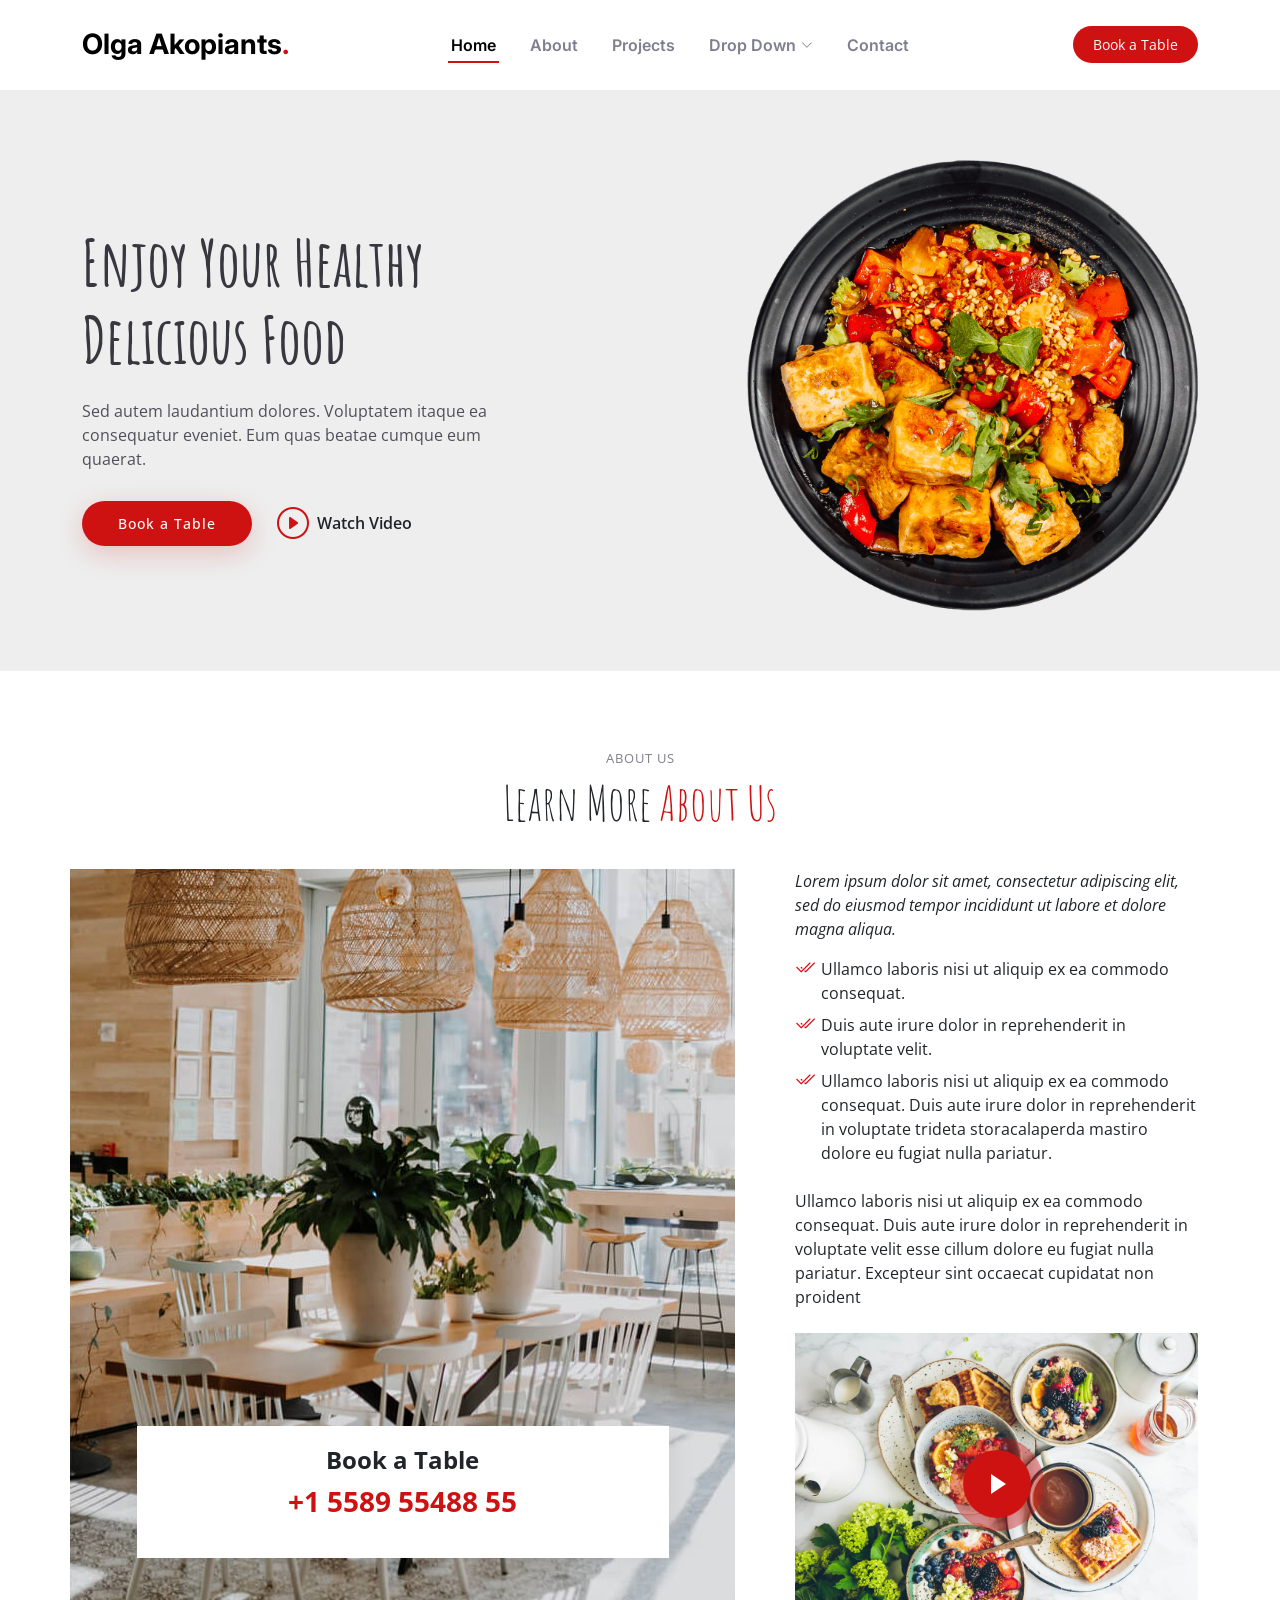
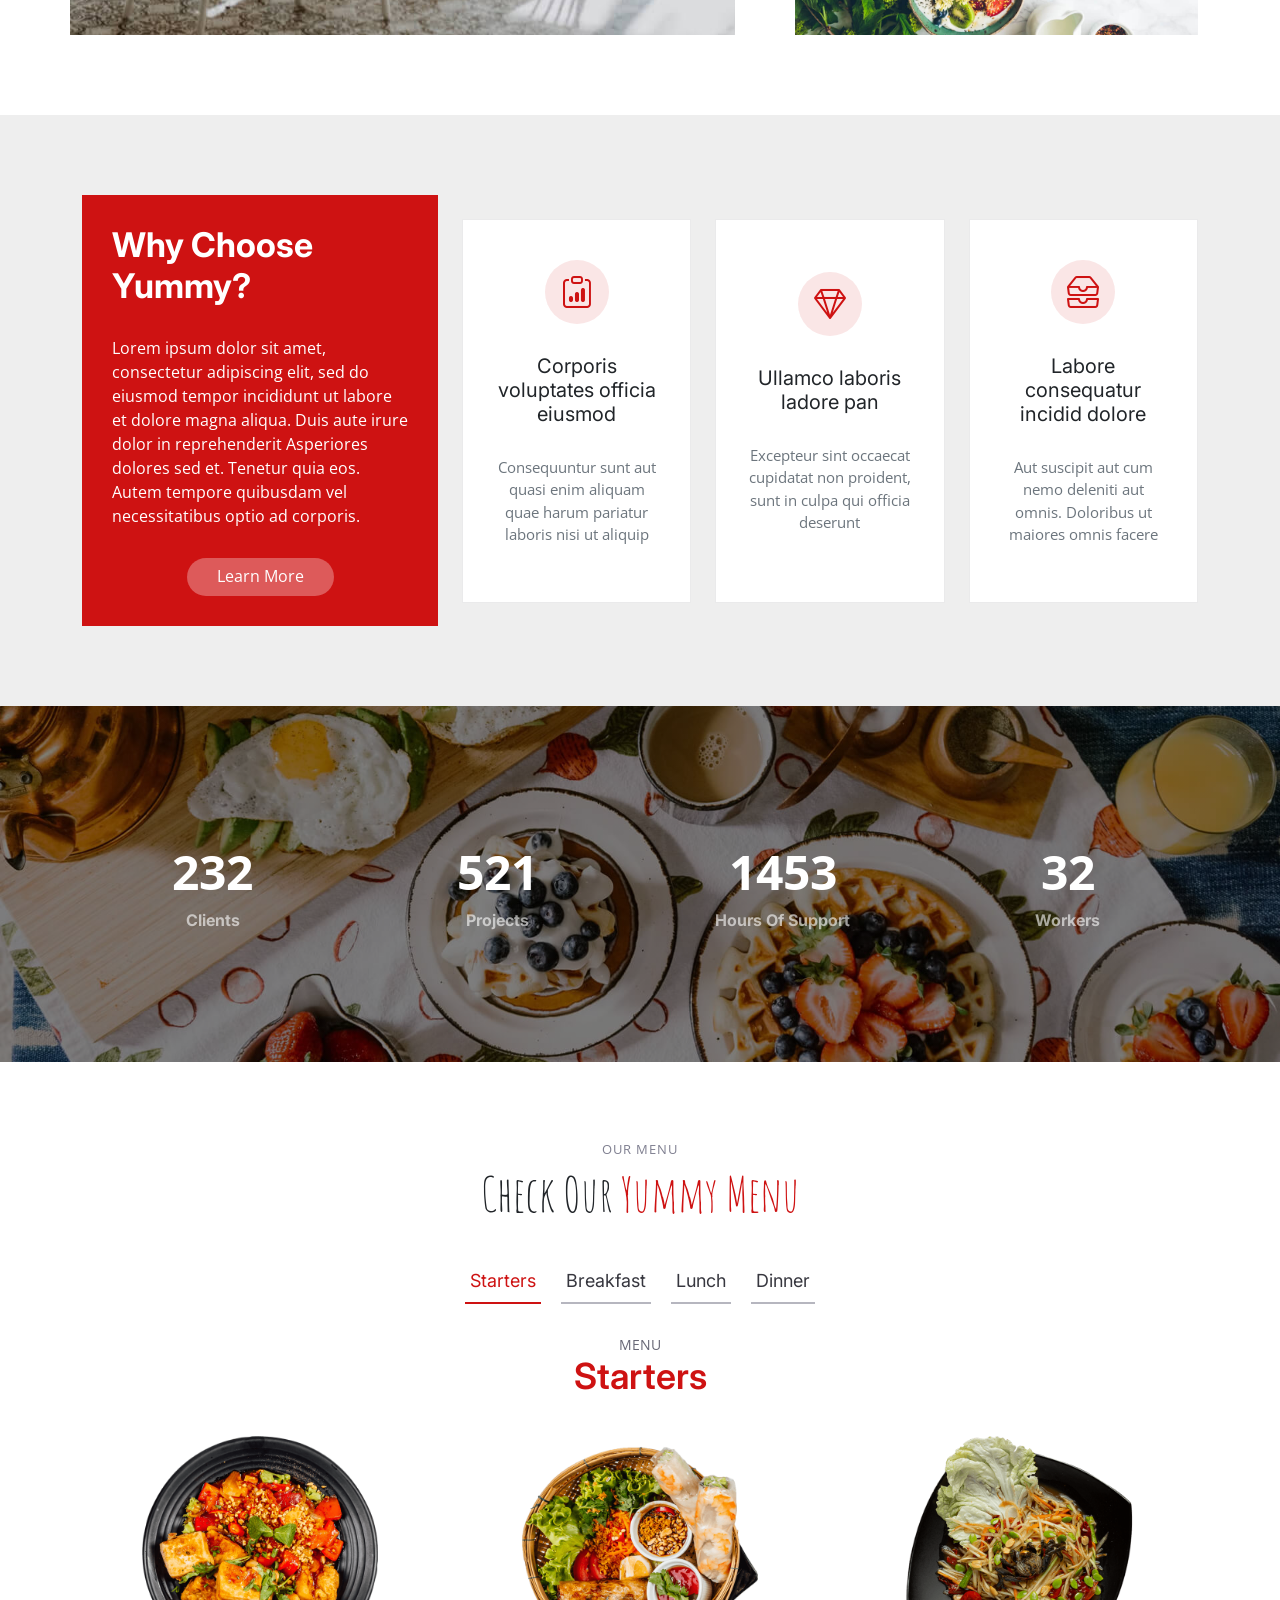
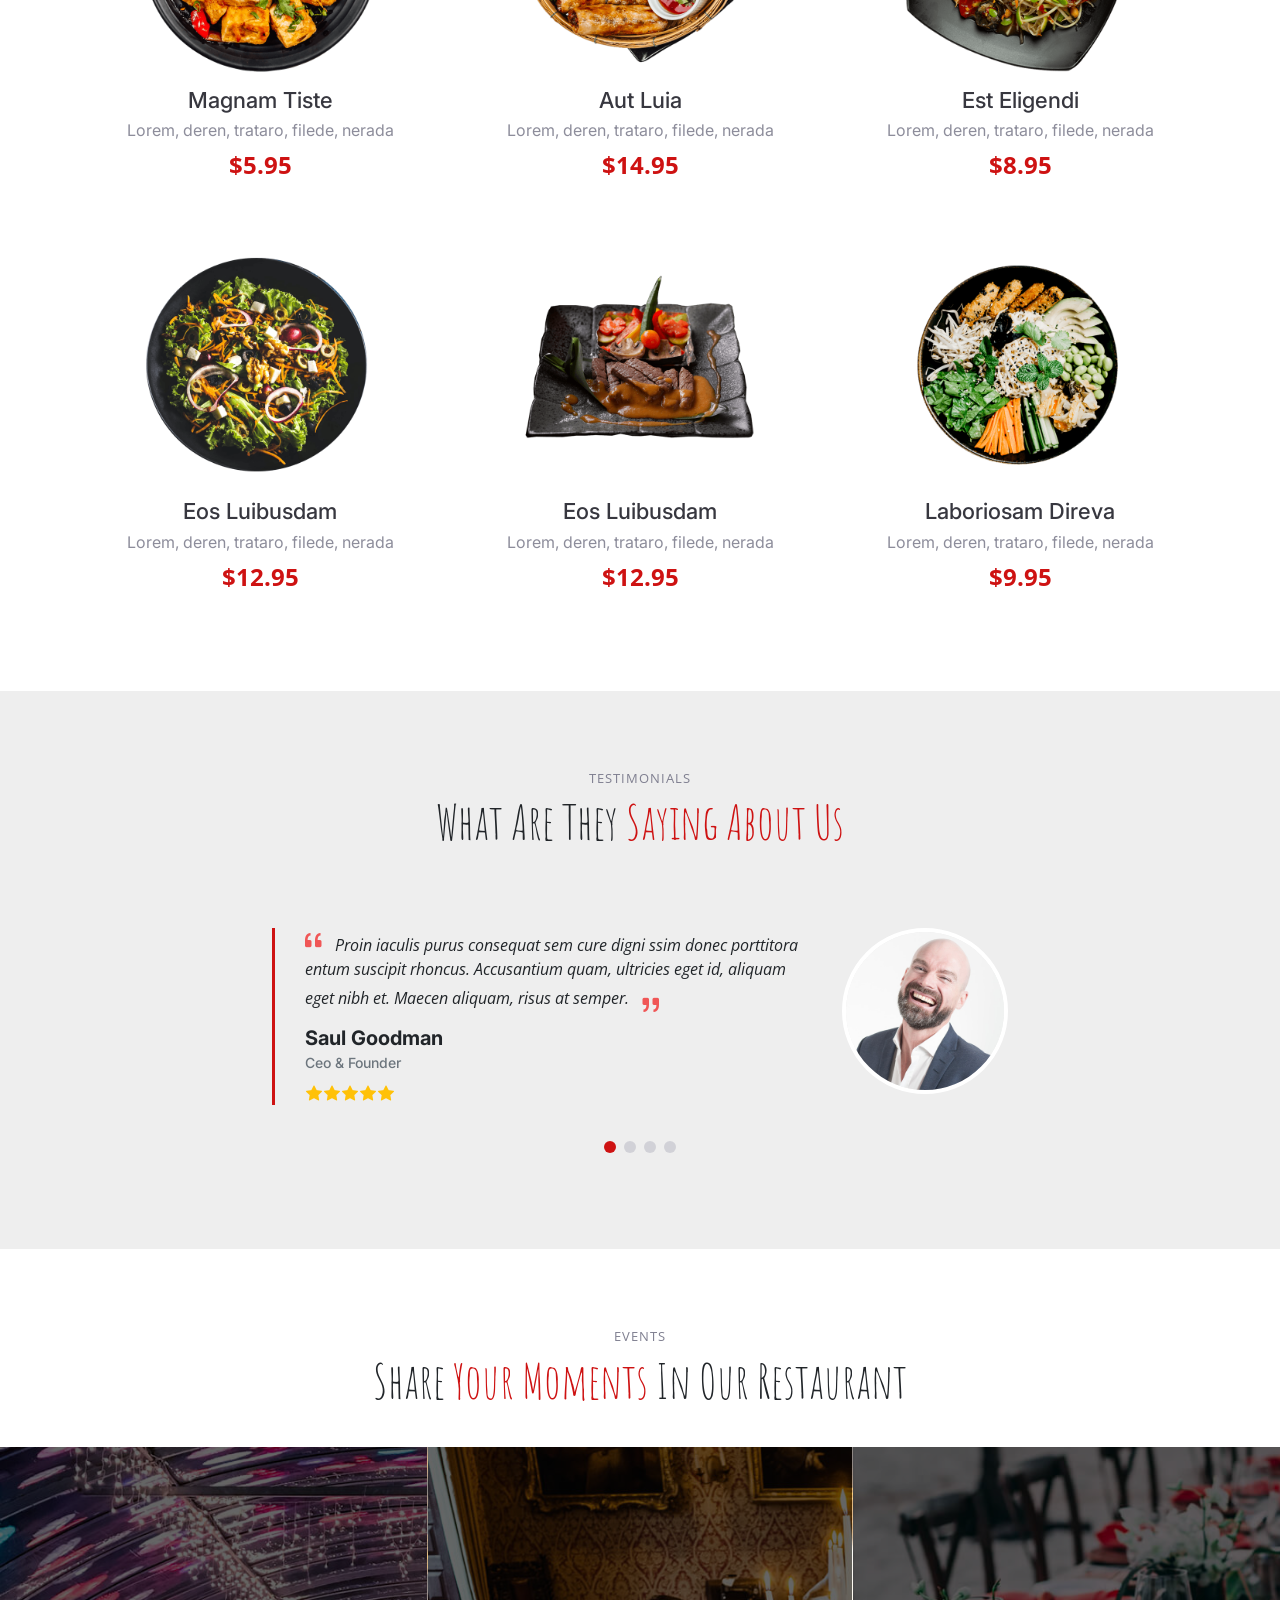
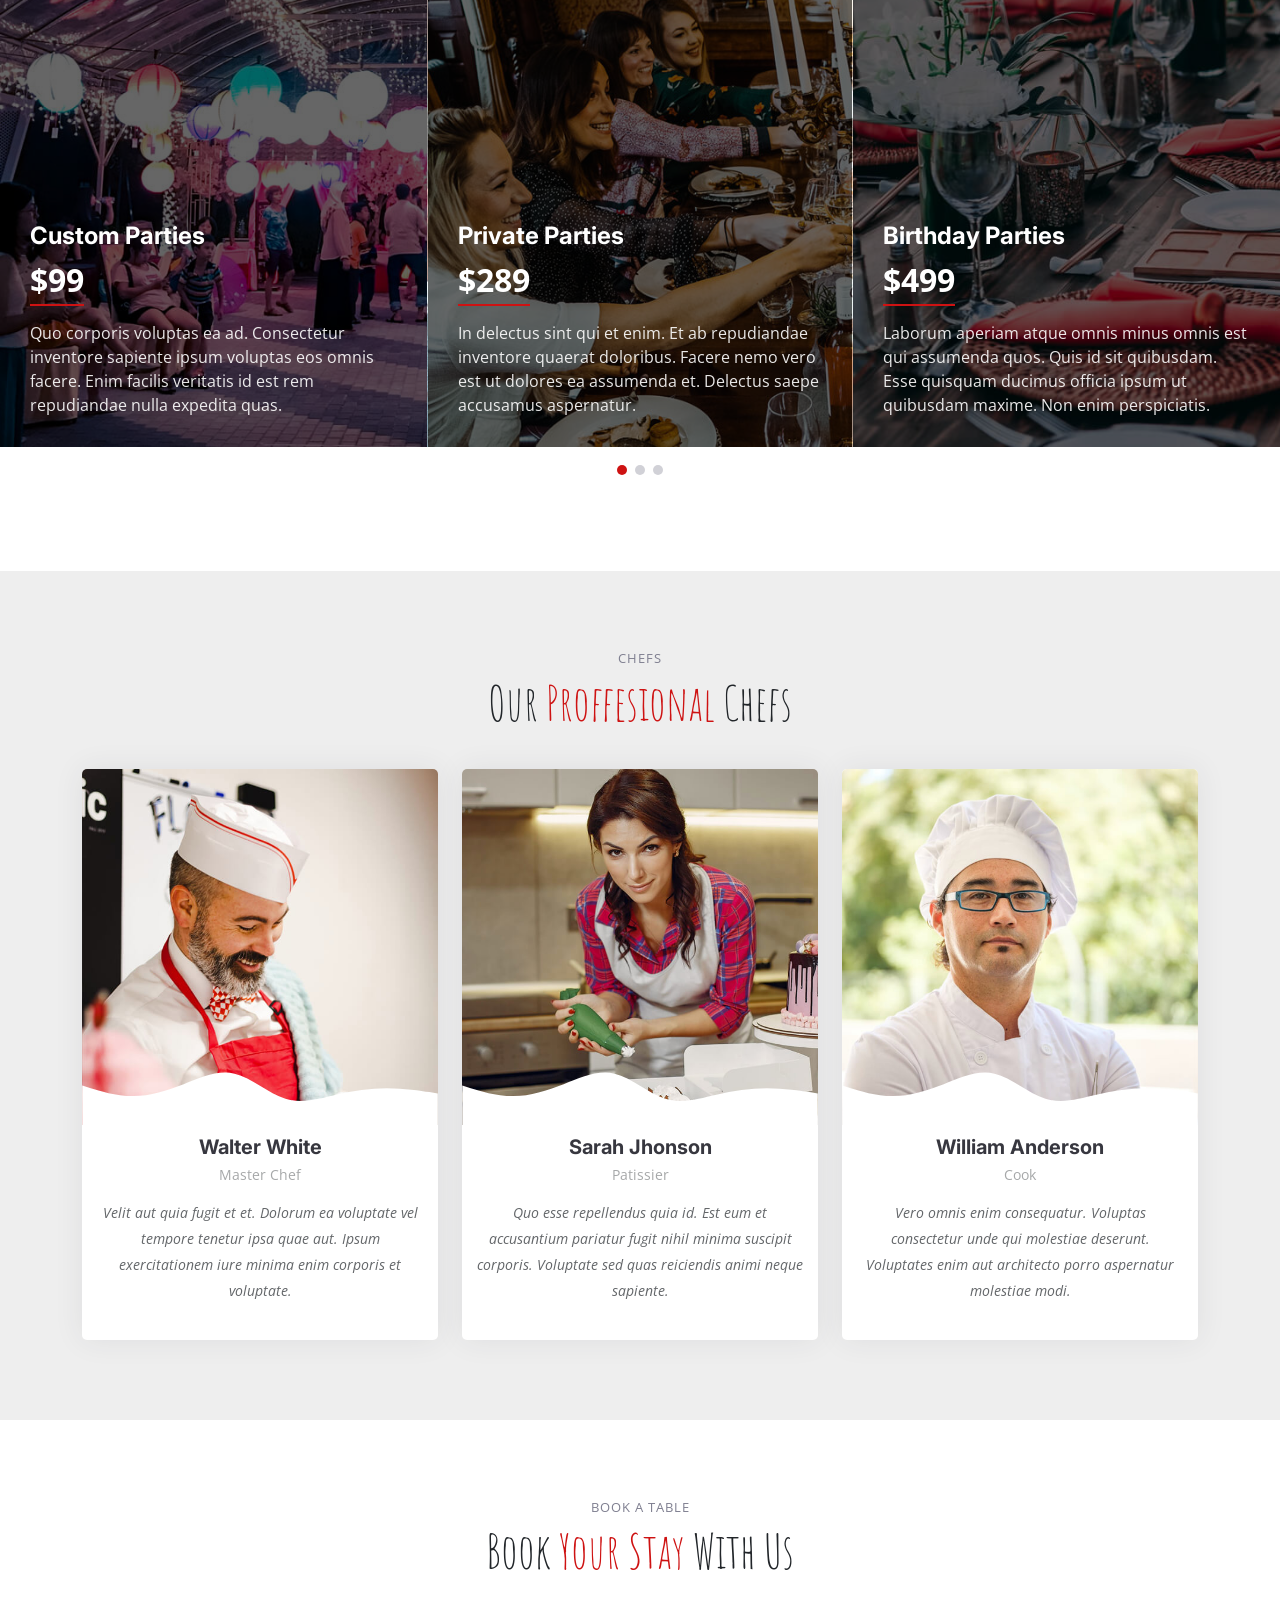
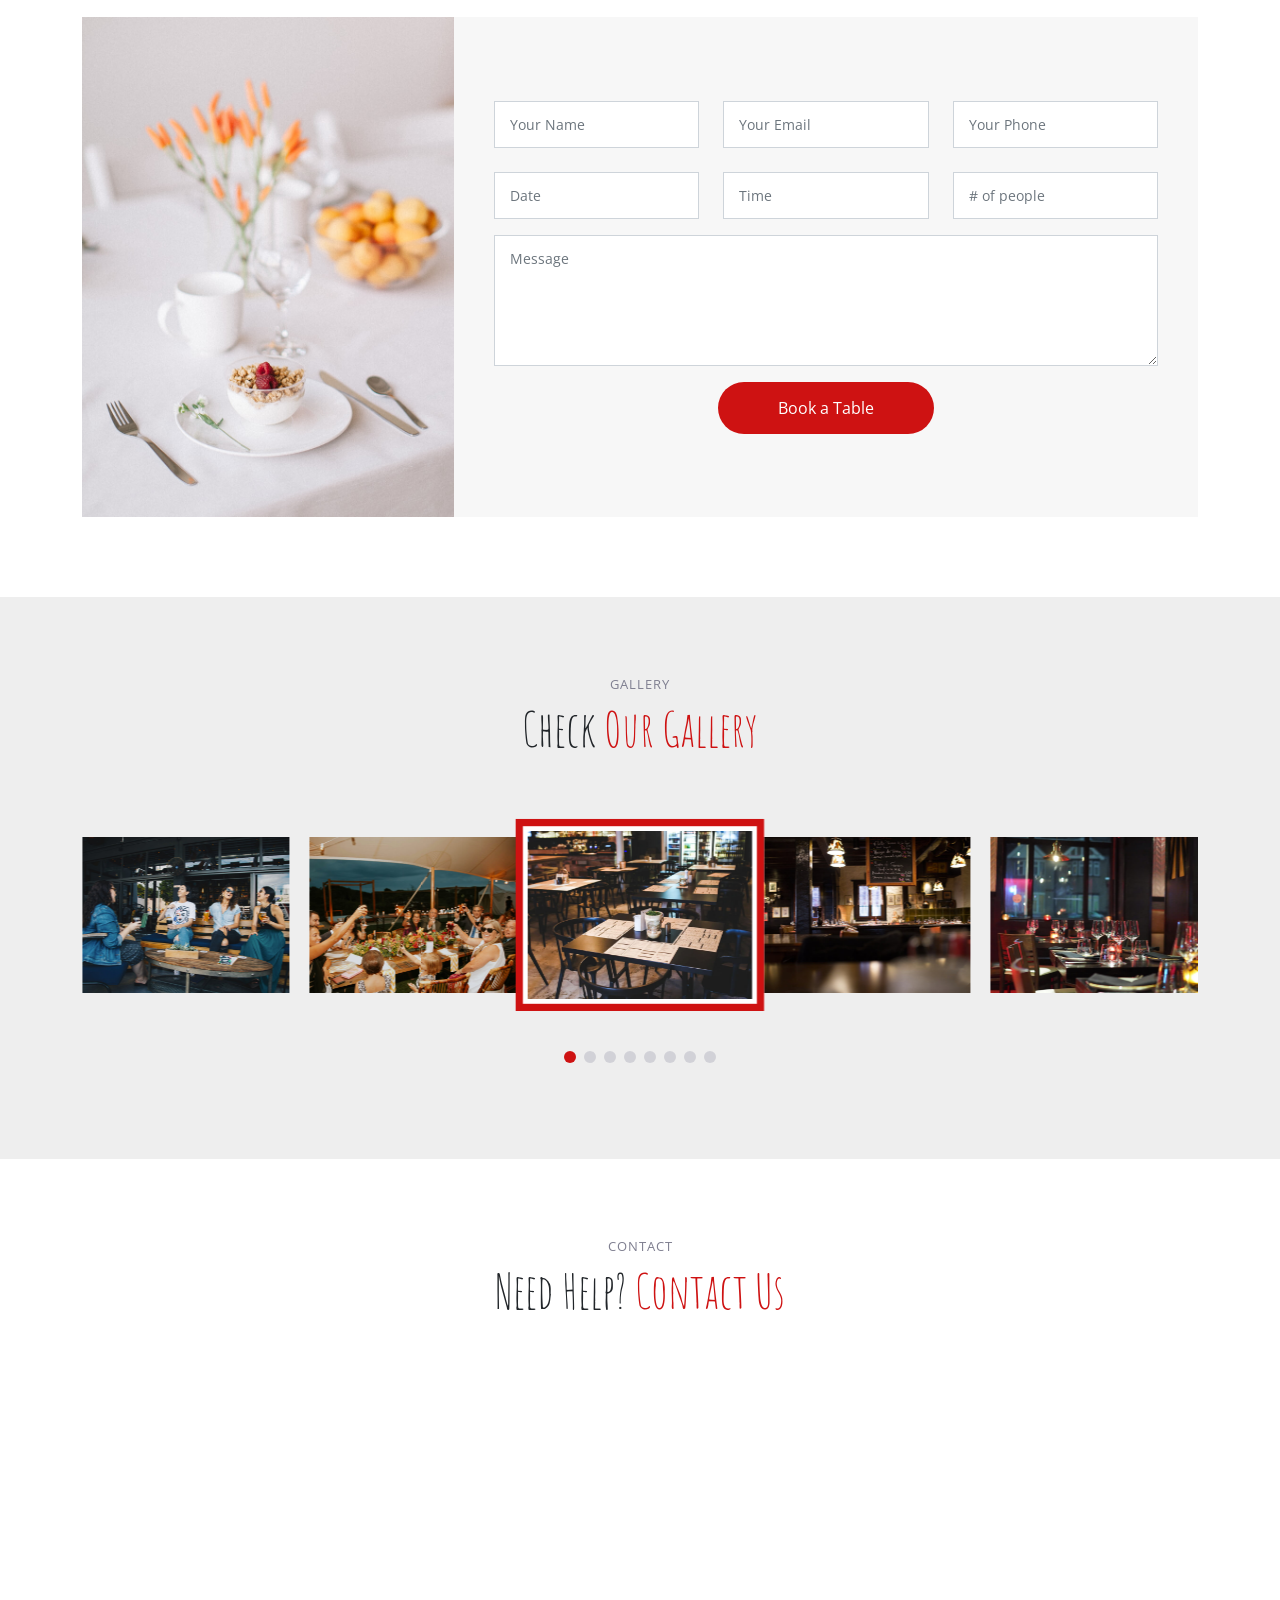
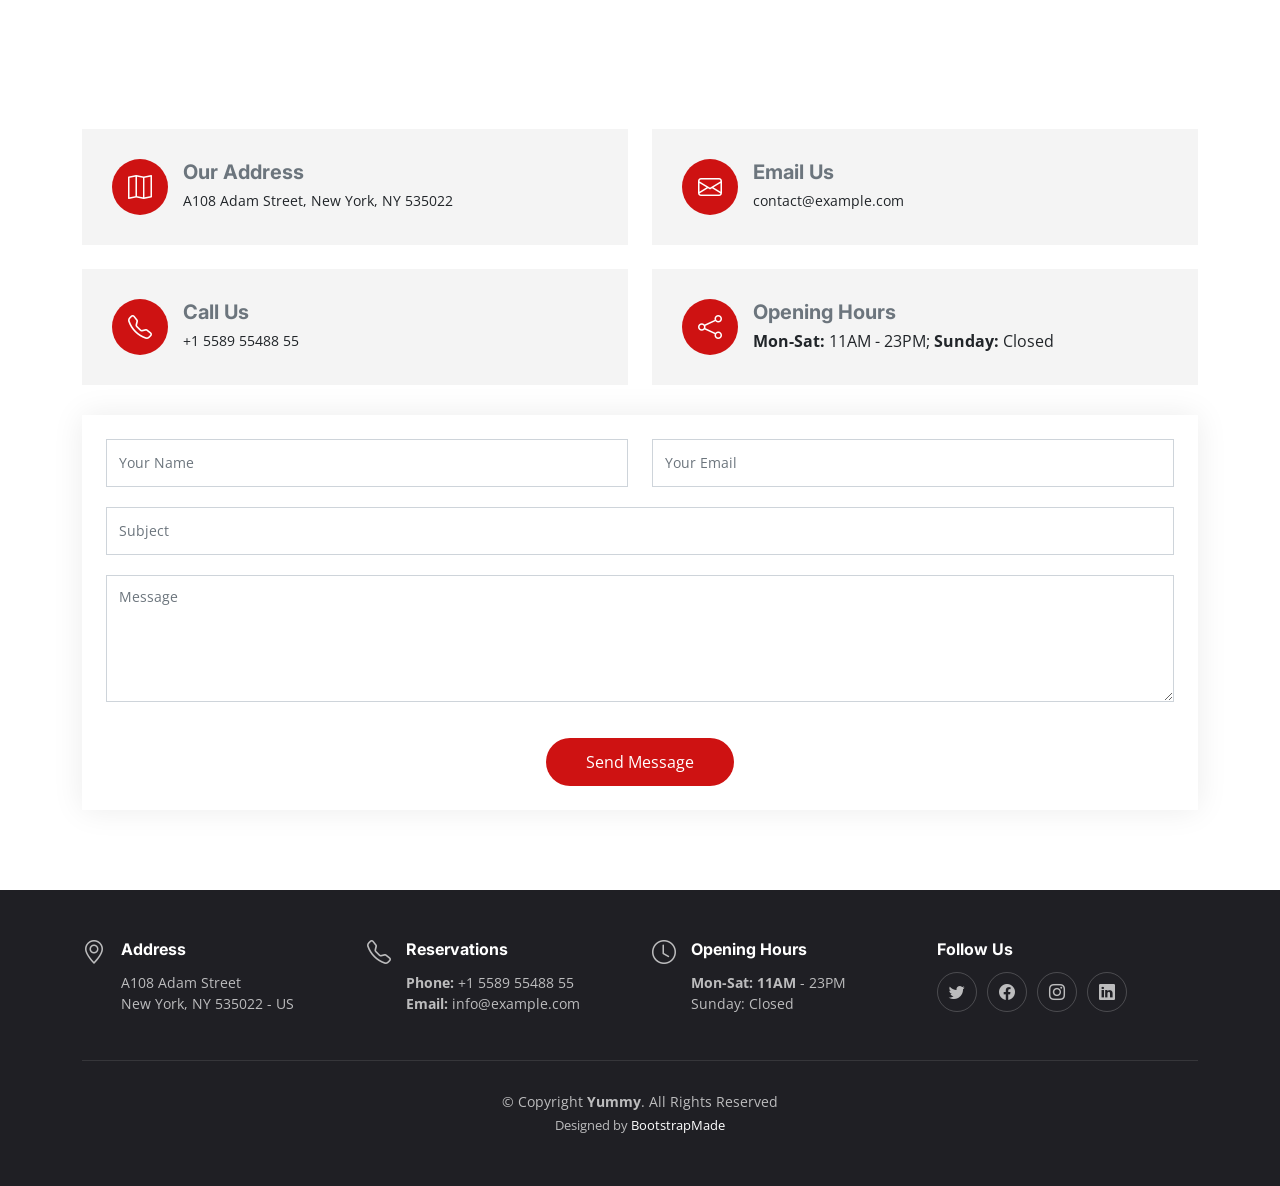
==== index.html @ d66a901c "Portfolio first edit" ====
<!DOCTYPE html>
<html lang="en">

<head>
  <meta charset="utf-8">
  <meta content="width=device-width, initial-scale=1.0" name="viewport">

  <title> Olga's Official Portfolio</title>
  <meta content="" name="description">
  <meta content="" name="keywords">

  <!-- Favicons -->
  <link href="assets/img/favicon.png" rel="icon">
  <link href="assets/img/apple-touch-icon.png" rel="apple-touch-icon">

  <!-- Google Fonts -->
  <link rel="preconnect" href="https://fonts.googleapis.com">
  <link rel="preconnect" href="https://fonts.gstatic.com" crossorigin>
  <link href="https://fonts.googleapis.com/css2?family=Open+Sans:ital,wght@0,300;0,400;0,500;0,600;0,700;1,300;1,400;1,600;1,700&family=Amatic+SC:ital,wght@0,300;0,400;0,500;0,600;0,700;1,300;1,400;1,500;1,600;1,700&family=Inter:ital,wght@0,300;0,400;0,500;0,600;0,700;1,300;1,400;1,500;1,600;1,700&display=swap" rel="stylesheet">

  <!-- Vendor CSS Files -->
  <link href="assets/vendor/bootstrap/css/bootstrap.min.css" rel="stylesheet">
  <link href="assets/vendor/bootstrap-icons/bootstrap-icons.css" rel="stylesheet">
  <link href="assets/vendor/aos/aos.css" rel="stylesheet">
  <link href="assets/vendor/glightbox/css/glightbox.min.css" rel="stylesheet">
  <link href="assets/vendor/swiper/swiper-bundle.min.css" rel="stylesheet">

  <!-- Template Main CSS File -->
  <link href="assets/css/main.css" rel="stylesheet">

  <!-- =======================================================
  * Template Name: Yummy - v1.2.0
  * Template URL: https://bootstrapmade.com/yummy-bootstrap-restaurant-website-template/
  * Author: BootstrapMade.com
  * License: https://bootstrapmade.com/license/
  ======================================================== -->
</head>

<body>

  <!-- ======= Header ======= -->
  <header id="header" class="header fixed-top d-flex align-items-center">
    <div class="container d-flex align-items-center justify-content-between">

      <a href="index.html" class="logo d-flex align-items-center me-auto me-lg-0">
        <!-- Uncomment the line below if you also wish to use an image logo -->
        <!-- <img src="assets/img/logo.png" alt=""> -->
        <h1>Olga Akopiants<span>.</span></h1>
      </a>

      <nav id="navbar" class="navbar">
        <ul>
          <li><a href="#hero">Home</a></li>
          <li><a href="#about">About</a></li>
          <li><a href="#gallery">Projects</a></li>
          <li class="dropdown"><a href="#"><span>Drop Down</span> <i class="bi bi-chevron-down dropdown-indicator"></i></a>
            <ul>
              <li><a href="#">Drop Down 1</a></li>
              <li class="dropdown"><a href="#"><span>Deep Drop Down</span> <i class="bi bi-chevron-down dropdown-indicator"></i></a>
                <ul>
                  <li><a href="#">Deep Drop Down 1</a></li>
                  <li><a href="#">Deep Drop Down 2</a></li>
                  <li><a href="#">Deep Drop Down 3</a></li>
                  <li><a href="#">Deep Drop Down 4</a></li>
                  <li><a href="#">Deep Drop Down 5</a></li>
                </ul>
              </li>
              <li><a href="#">Drop Down 2</a></li>
              <li><a href="#">Drop Down 3</a></li>
              <li><a href="#">Drop Down 4</a></li>
            </ul>
          </li>
          <li><a href="#contact">Contact</a></li>
        </ul>
      </nav><!-- .navbar -->

      <a class="btn-book-a-table" href="#book-a-table">Book a Table</a>
      <i class="mobile-nav-toggle mobile-nav-show bi bi-list"></i>
      <i class="mobile-nav-toggle mobile-nav-hide d-none bi bi-x"></i>

    </div>
  </header><!-- End Header -->

  <!-- ======= Hero Section ======= -->
  <section id="hero" class="hero d-flex align-items-center section-bg">
    <div class="container">
      <div class="row justify-content-between gy-5">
        <div class="col-lg-5 order-2 order-lg-1 d-flex flex-column justify-content-center align-items-center align-items-lg-start text-center text-lg-start">
          <h2 data-aos="fade-up">Enjoy Your Healthy<br>Delicious Food</h2>
          <p data-aos="fade-up" data-aos-delay="100">Sed autem laudantium dolores. Voluptatem itaque ea consequatur eveniet. Eum quas beatae cumque eum quaerat.</p>
          <div class="d-flex" data-aos="fade-up" data-aos-delay="200">
            <a href="#book-a-table" class="btn-book-a-table">Book a Table</a>
            <a href="https://www.youtube.com/watch?v=LXb3EKWsInQ" class="glightbox btn-watch-video d-flex align-items-center"><i class="bi bi-play-circle"></i><span>Watch Video</span></a>
          </div>
        </div>
        <div class="col-lg-5 order-1 order-lg-2 text-center text-lg-start">
          <img src="assets/img/hero-img.png" class="img-fluid" alt="" data-aos="zoom-out" data-aos-delay="300">
        </div>
      </div>
    </div>
  </section><!-- End Hero Section -->

  <main id="main">

    <!-- ======= About Section ======= -->
    <section id="about" class="about">
      <div class="container" data-aos="fade-up">

        <div class="section-header">
          <h2>About Us</h2>
          <p>Learn More <span>About Us</span></p>
        </div>

        <div class="row gy-4">
          <div class="col-lg-7 position-relative about-img" style="background-image: url(assets/img/about.jpg) ;" data-aos="fade-up" data-aos-delay="150">
            <div class="call-us position-absolute">
              <h4>Book a Table</h4>
              <p>+1 5589 55488 55</p>
            </div>
          </div>
          <div class="col-lg-5 d-flex align-items-end" data-aos="fade-up" data-aos-delay="300">
            <div class="content ps-0 ps-lg-5">
              <p class="fst-italic">
                Lorem ipsum dolor sit amet, consectetur adipiscing elit, sed do eiusmod tempor incididunt ut labore et dolore
                magna aliqua.
              </p>
              <ul>
                <li><i class="bi bi-check2-all"></i> Ullamco laboris nisi ut aliquip ex ea commodo consequat.</li>
                <li><i class="bi bi-check2-all"></i> Duis aute irure dolor in reprehenderit in voluptate velit.</li>
                <li><i class="bi bi-check2-all"></i> Ullamco laboris nisi ut aliquip ex ea commodo consequat. Duis aute irure dolor in reprehenderit in voluptate trideta storacalaperda mastiro dolore eu fugiat nulla pariatur.</li>
              </ul>
              <p>
                Ullamco laboris nisi ut aliquip ex ea commodo consequat. Duis aute irure dolor in reprehenderit in voluptate
                velit esse cillum dolore eu fugiat nulla pariatur. Excepteur sint occaecat cupidatat non proident
              </p>

              <div class="position-relative mt-4">
                <img src="assets/img/about-2.jpg" class="img-fluid" alt="">
                <a href="https://www.youtube.com/watch?v=LXb3EKWsInQ" class="glightbox play-btn"></a>
              </div>
            </div>
          </div>
        </div>

      </div>
    </section><!-- End About Section -->

    <!-- ======= Why Us Section ======= -->
    <section id="why-us" class="why-us section-bg">
      <div class="container" data-aos="fade-up">

        <div class="row gy-4">

          <div class="col-lg-4" data-aos="fade-up" data-aos-delay="100">
            <div class="why-box">
              <h3>Why Choose Yummy?</h3>
              <p>
                Lorem ipsum dolor sit amet, consectetur adipiscing elit, sed do eiusmod tempor incididunt ut labore et dolore magna aliqua. Duis aute irure dolor in reprehenderit
                Asperiores dolores sed et. Tenetur quia eos. Autem tempore quibusdam vel necessitatibus optio ad corporis.
              </p>
              <div class="text-center">
                <a href="#" class="more-btn">Learn More <i class="bx bx-chevron-right"></i></a>
              </div>
            </div>
          </div><!-- End Why Box -->

          <div class="col-lg-8 d-flex align-items-center">
            <div class="row gy-4">

              <div class="col-xl-4" data-aos="fade-up" data-aos-delay="200">
                <div class="icon-box d-flex flex-column justify-content-center align-items-center">
                  <i class="bi bi-clipboard-data"></i>
                  <h4>Corporis voluptates officia eiusmod</h4>
                  <p>Consequuntur sunt aut quasi enim aliquam quae harum pariatur laboris nisi ut aliquip</p>
                </div>
              </div><!-- End Icon Box -->

              <div class="col-xl-4" data-aos="fade-up" data-aos-delay="300">
                <div class="icon-box d-flex flex-column justify-content-center align-items-center">
                  <i class="bi bi-gem"></i>
                  <h4>Ullamco laboris ladore pan</h4>
                  <p>Excepteur sint occaecat cupidatat non proident, sunt in culpa qui officia deserunt</p>
                </div>
              </div><!-- End Icon Box -->

              <div class="col-xl-4" data-aos="fade-up" data-aos-delay="400">
                <div class="icon-box d-flex flex-column justify-content-center align-items-center">
                  <i class="bi bi-inboxes"></i>
                  <h4>Labore consequatur incidid dolore</h4>
                  <p>Aut suscipit aut cum nemo deleniti aut omnis. Doloribus ut maiores omnis facere</p>
                </div>
              </div><!-- End Icon Box -->

            </div>
          </div>

        </div>

      </div>
    </section><!-- End Why Us Section -->

    <!-- ======= Stats Counter Section ======= -->
    <section id="stats-counter" class="stats-counter">
      <div class="container" data-aos="zoom-out">

        <div class="row gy-4">

          <div class="col-lg-3 col-md-6">
            <div class="stats-item text-center w-100 h-100">
              <span data-purecounter-start="0" data-purecounter-end="232" data-purecounter-duration="1" class="purecounter"></span>
              <p>Clients</p>
            </div>
          </div><!-- End Stats Item -->

          <div class="col-lg-3 col-md-6">
            <div class="stats-item text-center w-100 h-100">
              <span data-purecounter-start="0" data-purecounter-end="521" data-purecounter-duration="1" class="purecounter"></span>
              <p>Projects</p>
            </div>
          </div><!-- End Stats Item -->

          <div class="col-lg-3 col-md-6">
            <div class="stats-item text-center w-100 h-100">
              <span data-purecounter-start="0" data-purecounter-end="1453" data-purecounter-duration="1" class="purecounter"></span>
              <p>Hours Of Support</p>
            </div>
          </div><!-- End Stats Item -->

          <div class="col-lg-3 col-md-6">
            <div class="stats-item text-center w-100 h-100">
              <span data-purecounter-start="0" data-purecounter-end="32" data-purecounter-duration="1" class="purecounter"></span>
              <p>Workers</p>
            </div>
          </div><!-- End Stats Item -->

        </div>

      </div>
    </section><!-- End Stats Counter Section -->

    <!-- ======= Menu Section ======= -->
    <section id="menu" class="menu">
      <div class="container" data-aos="fade-up">

        <div class="section-header">
          <h2>Our Menu</h2>
          <p>Check Our <span>Yummy Menu</span></p>
        </div>

        <ul class="nav nav-tabs d-flex justify-content-center" data-aos="fade-up" data-aos-delay="200">

          <li class="nav-item">
            <a class="nav-link active show" data-bs-toggle="tab" data-bs-target="#menu-starters">
              <h4>Starters</h4>
            </a>
          </li><!-- End tab nav item -->

          <li class="nav-item">
            <a class="nav-link" data-bs-toggle="tab" data-bs-target="#menu-breakfast">
              <h4>Breakfast</h4>
            </a><!-- End tab nav item -->

          <li class="nav-item">
            <a class="nav-link" data-bs-toggle="tab" data-bs-target="#menu-lunch">
              <h4>Lunch</h4>
            </a>
          </li><!-- End tab nav item -->

          <li class="nav-item">
            <a class="nav-link" data-bs-toggle="tab" data-bs-target="#menu-dinner">
              <h4>Dinner</h4>
            </a>
          </li><!-- End tab nav item -->

        </ul>

        <div class="tab-content" data-aos="fade-up" data-aos-delay="300">

          <div class="tab-pane fade active show" id="menu-starters">

            <div class="tab-header text-center">
              <p>Menu</p>
              <h3>Starters</h3>
            </div>

            <div class="row gy-5">

              <div class="col-lg-4 menu-item">
                <a href="assets/img/menu/menu-item-1.png" class="glightbox"><img src="assets/img/menu/menu-item-1.png" class="menu-img img-fluid" alt=""></a>
                <h4>Magnam Tiste</h4>
                <p class="ingredients">
                  Lorem, deren, trataro, filede, nerada
                </p>
                <p class="price">
                  $5.95
                </p>
              </div><!-- Menu Item -->

              <div class="col-lg-4 menu-item">
                <a href="assets/img/menu/menu-item-2.png" class="glightbox"><img src="assets/img/menu/menu-item-2.png" class="menu-img img-fluid" alt=""></a>
                <h4>Aut Luia</h4>
                <p class="ingredients">
                  Lorem, deren, trataro, filede, nerada
                </p>
                <p class="price">
                  $14.95
                </p>
              </div><!-- Menu Item -->

              <div class="col-lg-4 menu-item">
                <a href="assets/img/menu/menu-item-3.png" class="glightbox"><img src="assets/img/menu/menu-item-3.png" class="menu-img img-fluid" alt=""></a>
                <h4>Est Eligendi</h4>
                <p class="ingredients">
                  Lorem, deren, trataro, filede, nerada
                </p>
                <p class="price">
                  $8.95
                </p>
              </div><!-- Menu Item -->

              <div class="col-lg-4 menu-item">
                <a href="assets/img/menu/menu-item-4.png" class="glightbox"><img src="assets/img/menu/menu-item-4.png" class="menu-img img-fluid" alt=""></a>
                <h4>Eos Luibusdam</h4>
                <p class="ingredients">
                  Lorem, deren, trataro, filede, nerada
                </p>
                <p class="price">
                  $12.95
                </p>
              </div><!-- Menu Item -->

              <div class="col-lg-4 menu-item">
                <a href="assets/img/menu/menu-item-5.png" class="glightbox"><img src="assets/img/menu/menu-item-5.png" class="menu-img img-fluid" alt=""></a>
                <h4>Eos Luibusdam</h4>
                <p class="ingredients">
                  Lorem, deren, trataro, filede, nerada
                </p>
                <p class="price">
                  $12.95
                </p>
              </div><!-- Menu Item -->

              <div class="col-lg-4 menu-item">
                <a href="assets/img/menu/menu-item-6.png" class="glightbox"><img src="assets/img/menu/menu-item-6.png" class="menu-img img-fluid" alt=""></a>
                <h4>Laboriosam Direva</h4>
                <p class="ingredients">
                  Lorem, deren, trataro, filede, nerada
                </p>
                <p class="price">
                  $9.95
                </p>
              </div><!-- Menu Item -->

            </div>
          </div><!-- End Starter Menu Content -->

          <div class="tab-pane fade" id="menu-breakfast">

            <div class="tab-header text-center">
              <p>Menu</p>
              <h3>Breakfast</h3>
            </div>

            <div class="row gy-5">

              <div class="col-lg-4 menu-item">
                <a href="assets/img/menu/menu-item-1.png" class="glightbox"><img src="assets/img/menu/menu-item-1.png" class="menu-img img-fluid" alt=""></a>
                <h4>Magnam Tiste</h4>
                <p class="ingredients">
                  Lorem, deren, trataro, filede, nerada
                </p>
                <p class="price">
                  $5.95
                </p>
              </div><!-- Menu Item -->

              <div class="col-lg-4 menu-item">
                <a href="assets/img/menu/menu-item-2.png" class="glightbox"><img src="assets/img/menu/menu-item-2.png" class="menu-img img-fluid" alt=""></a>
                <h4>Aut Luia</h4>
                <p class="ingredients">
                  Lorem, deren, trataro, filede, nerada
                </p>
                <p class="price">
                  $14.95
                </p>
              </div><!-- Menu Item -->

              <div class="col-lg-4 menu-item">
                <a href="assets/img/menu/menu-item-3.png" class="glightbox"><img src="assets/img/menu/menu-item-3.png" class="menu-img img-fluid" alt=""></a>
                <h4>Est Eligendi</h4>
                <p class="ingredients">
                  Lorem, deren, trataro, filede, nerada
                </p>
                <p class="price">
                  $8.95
                </p>
              </div><!-- Menu Item -->

              <div class="col-lg-4 menu-item">
                <a href="assets/img/menu/menu-item-4.png" class="glightbox"><img src="assets/img/menu/menu-item-4.png" class="menu-img img-fluid" alt=""></a>
                <h4>Eos Luibusdam</h4>
                <p class="ingredients">
                  Lorem, deren, trataro, filede, nerada
                </p>
                <p class="price">
                  $12.95
                </p>
              </div><!-- Menu Item -->

              <div class="col-lg-4 menu-item">
                <a href="assets/img/menu/menu-item-5.png" class="glightbox"><img src="assets/img/menu/menu-item-5.png" class="menu-img img-fluid" alt=""></a>
                <h4>Eos Luibusdam</h4>
                <p class="ingredients">
                  Lorem, deren, trataro, filede, nerada
                </p>
                <p class="price">
                  $12.95
                </p>
              </div><!-- Menu Item -->

              <div class="col-lg-4 menu-item">
                <a href="assets/img/menu/menu-item-6.png" class="glightbox"><img src="assets/img/menu/menu-item-6.png" class="menu-img img-fluid" alt=""></a>
                <h4>Laboriosam Direva</h4>
                <p class="ingredients">
                  Lorem, deren, trataro, filede, nerada
                </p>
                <p class="price">
                  $9.95
                </p>
              </div><!-- Menu Item -->

            </div>
          </div><!-- End Breakfast Menu Content -->

          <div class="tab-pane fade" id="menu-lunch">

            <div class="tab-header text-center">
              <p>Menu</p>
              <h3>Lunch</h3>
            </div>

            <div class="row gy-5">

              <div class="col-lg-4 menu-item">
                <a href="assets/img/menu/menu-item-1.png" class="glightbox"><img src="assets/img/menu/menu-item-1.png" class="menu-img img-fluid" alt=""></a>
                <h4>Magnam Tiste</h4>
                <p class="ingredients">
                  Lorem, deren, trataro, filede, nerada
                </p>
                <p class="price">
                  $5.95
                </p>
              </div><!-- Menu Item -->

              <div class="col-lg-4 menu-item">
                <a href="assets/img/menu/menu-item-2.png" class="glightbox"><img src="assets/img/menu/menu-item-2.png" class="menu-img img-fluid" alt=""></a>
                <h4>Aut Luia</h4>
                <p class="ingredients">
                  Lorem, deren, trataro, filede, nerada
                </p>
                <p class="price">
                  $14.95
                </p>
              </div><!-- Menu Item -->

              <div class="col-lg-4 menu-item">
                <a href="assets/img/menu/menu-item-3.png" class="glightbox"><img src="assets/img/menu/menu-item-3.png" class="menu-img img-fluid" alt=""></a>
                <h4>Est Eligendi</h4>
                <p class="ingredients">
                  Lorem, deren, trataro, filede, nerada
                </p>
                <p class="price">
                  $8.95
                </p>
              </div><!-- Menu Item -->

              <div class="col-lg-4 menu-item">
                <a href="assets/img/menu/menu-item-4.png" class="glightbox"><img src="assets/img/menu/menu-item-4.png" class="menu-img img-fluid" alt=""></a>
                <h4>Eos Luibusdam</h4>
                <p class="ingredients">
                  Lorem, deren, trataro, filede, nerada
                </p>
                <p class="price">
                  $12.95
                </p>
              </div><!-- Menu Item -->

              <div class="col-lg-4 menu-item">
                <a href="assets/img/menu/menu-item-5.png" class="glightbox"><img src="assets/img/menu/menu-item-5.png" class="menu-img img-fluid" alt=""></a>
                <h4>Eos Luibusdam</h4>
                <p class="ingredients">
                  Lorem, deren, trataro, filede, nerada
                </p>
                <p class="price">
                  $12.95
                </p>
              </div><!-- Menu Item -->

              <div class="col-lg-4 menu-item">
                <a href="assets/img/menu/menu-item-6.png" class="glightbox"><img src="assets/img/menu/menu-item-6.png" class="menu-img img-fluid" alt=""></a>
                <h4>Laboriosam Direva</h4>
                <p class="ingredients">
                  Lorem, deren, trataro, filede, nerada
                </p>
                <p class="price">
                  $9.95
                </p>
              </div><!-- Menu Item -->

            </div>
          </div><!-- End Lunch Menu Content -->

          <div class="tab-pane fade" id="menu-dinner">

            <div class="tab-header text-center">
              <p>Menu</p>
              <h3>Dinner</h3>
            </div>

            <div class="row gy-5">

              <div class="col-lg-4 menu-item">
                <a href="assets/img/menu/menu-item-1.png" class="glightbox"><img src="assets/img/menu/menu-item-1.png" class="menu-img img-fluid" alt=""></a>
                <h4>Magnam Tiste</h4>
                <p class="ingredients">
                  Lorem, deren, trataro, filede, nerada
                </p>
                <p class="price">
                  $5.95
                </p>
              </div><!-- Menu Item -->

              <div class="col-lg-4 menu-item">
                <a href="assets/img/menu/menu-item-2.png" class="glightbox"><img src="assets/img/menu/menu-item-2.png" class="menu-img img-fluid" alt=""></a>
                <h4>Aut Luia</h4>
                <p class="ingredients">
                  Lorem, deren, trataro, filede, nerada
                </p>
                <p class="price">
                  $14.95
                </p>
              </div><!-- Menu Item -->

              <div class="col-lg-4 menu-item">
                <a href="assets/img/menu/menu-item-3.png" class="glightbox"><img src="assets/img/menu/menu-item-3.png" class="menu-img img-fluid" alt=""></a>
                <h4>Est Eligendi</h4>
                <p class="ingredients">
                  Lorem, deren, trataro, filede, nerada
                </p>
                <p class="price">
                  $8.95
                </p>
              </div><!-- Menu Item -->

              <div class="col-lg-4 menu-item">
                <a href="assets/img/menu/menu-item-4.png" class="glightbox"><img src="assets/img/menu/menu-item-4.png" class="menu-img img-fluid" alt=""></a>
                <h4>Eos Luibusdam</h4>
                <p class="ingredients">
                  Lorem, deren, trataro, filede, nerada
                </p>
                <p class="price">
                  $12.95
                </p>
              </div><!-- Menu Item -->

              <div class="col-lg-4 menu-item">
                <a href="assets/img/menu/menu-item-5.png" class="glightbox"><img src="assets/img/menu/menu-item-5.png" class="menu-img img-fluid" alt=""></a>
                <h4>Eos Luibusdam</h4>
                <p class="ingredients">
                  Lorem, deren, trataro, filede, nerada
                </p>
                <p class="price">
                  $12.95
                </p>
              </div><!-- Menu Item -->

              <div class="col-lg-4 menu-item">
                <a href="assets/img/menu/menu-item-6.png" class="glightbox"><img src="assets/img/menu/menu-item-6.png" class="menu-img img-fluid" alt=""></a>
                <h4>Laboriosam Direva</h4>
                <p class="ingredients">
                  Lorem, deren, trataro, filede, nerada
                </p>
                <p class="price">
                  $9.95
                </p>
              </div><!-- Menu Item -->

            </div>
          </div><!-- End Dinner Menu Content -->

        </div>

      </div>
    </section><!-- End Menu Section -->

    <!-- ======= Testimonials Section ======= -->
    <section id="testimonials" class="testimonials section-bg">
      <div class="container" data-aos="fade-up">

        <div class="section-header">
          <h2>Testimonials</h2>
          <p>What Are They <span>Saying About Us</span></p>
        </div>

        <div class="slides-1 swiper" data-aos="fade-up" data-aos-delay="100">
          <div class="swiper-wrapper">

            <div class="swiper-slide">
              <div class="testimonial-item">
                <div class="row gy-4 justify-content-center">
                  <div class="col-lg-6">
                    <div class="testimonial-content">
                      <p>
                        <i class="bi bi-quote quote-icon-left"></i>
                        Proin iaculis purus consequat sem cure digni ssim donec porttitora entum suscipit rhoncus. Accusantium quam, ultricies eget id, aliquam eget nibh et. Maecen aliquam, risus at semper.
                        <i class="bi bi-quote quote-icon-right"></i>
                      </p>
                      <h3>Saul Goodman</h3>
                      <h4>Ceo &amp; Founder</h4>
                      <div class="stars">
                        <i class="bi bi-star-fill"></i><i class="bi bi-star-fill"></i><i class="bi bi-star-fill"></i><i class="bi bi-star-fill"></i><i class="bi bi-star-fill"></i>
                      </div>
                    </div>
                  </div>
                  <div class="col-lg-2 text-center">
                    <img src="assets/img/testimonials/testimonials-1.jpg" class="img-fluid testimonial-img" alt="">
                  </div>
                </div>
              </div>
            </div><!-- End testimonial item -->

            <div class="swiper-slide">
              <div class="testimonial-item">
                <div class="row gy-4 justify-content-center">
                  <div class="col-lg-6">
                    <div class="testimonial-content">
                      <p>
                        <i class="bi bi-quote quote-icon-left"></i>
                        Export tempor illum tamen malis malis eram quae irure esse labore quem cillum quid cillum eram malis quorum velit fore eram velit sunt aliqua noster fugiat irure amet legam anim culpa.
                        <i class="bi bi-quote quote-icon-right"></i>
                      </p>
                      <h3>Sara Wilsson</h3>
                      <h4>Designer</h4>
                      <div class="stars">
                        <i class="bi bi-star-fill"></i><i class="bi bi-star-fill"></i><i class="bi bi-star-fill"></i><i class="bi bi-star-fill"></i><i class="bi bi-star-fill"></i>
                      </div>
                    </div>
                  </div>
                  <div class="col-lg-2 text-center">
                    <img src="assets/img/testimonials/testimonials-2.jpg" class="img-fluid testimonial-img" alt="">
                  </div>
                </div>
              </div>
            </div><!-- End testimonial item -->

            <div class="swiper-slide">
              <div class="testimonial-item">
                <div class="row gy-4 justify-content-center">
                  <div class="col-lg-6">
                    <div class="testimonial-content">
                      <p>
                        <i class="bi bi-quote quote-icon-left"></i>
                        Enim nisi quem export duis labore cillum quae magna enim sint quorum nulla quem veniam duis minim tempor labore quem eram duis noster aute amet eram fore quis sint minim.
                        <i class="bi bi-quote quote-icon-right"></i>
                      </p>
                      <h3>Jena Karlis</h3>
                      <h4>Store Owner</h4>
                      <div class="stars">
                        <i class="bi bi-star-fill"></i><i class="bi bi-star-fill"></i><i class="bi bi-star-fill"></i><i class="bi bi-star-fill"></i><i class="bi bi-star-fill"></i>
                      </div>
                    </div>
                  </div>
                  <div class="col-lg-2 text-center">
                    <img src="assets/img/testimonials/testimonials-3.jpg" class="img-fluid testimonial-img" alt="">
                  </div>
                </div>
              </div>
            </div><!-- End testimonial item -->

            <div class="swiper-slide">
              <div class="testimonial-item">
                <div class="row gy-4 justify-content-center">
                  <div class="col-lg-6">
                    <div class="testimonial-content">
                      <p>
                        <i class="bi bi-quote quote-icon-left"></i>
                        Quis quorum aliqua sint quem legam fore sunt eram irure aliqua veniam tempor noster veniam enim culpa labore duis sunt culpa nulla illum cillum fugiat legam esse veniam culpa fore nisi cillum quid.
                        <i class="bi bi-quote quote-icon-right"></i>
                      </p>
                      <h3>John Larson</h3>
                      <h4>Entrepreneur</h4>
                      <div class="stars">
                        <i class="bi bi-star-fill"></i><i class="bi bi-star-fill"></i><i class="bi bi-star-fill"></i><i class="bi bi-star-fill"></i><i class="bi bi-star-fill"></i>
                      </div>
                    </div>
                  </div>
                  <div class="col-lg-2 text-center">
                    <img src="assets/img/testimonials/testimonials-4.jpg" class="img-fluid testimonial-img" alt="">
                  </div>
                </div>
              </div>
            </div><!-- End testimonial item -->

          </div>
          <div class="swiper-pagination"></div>
        </div>

      </div>
    </section><!-- End Testimonials Section -->

    <!-- ======= Events Section ======= -->
    <section id="events" class="events">
      <div class="container-fluid" data-aos="fade-up">

        <div class="section-header">
          <h2>Events</h2>
          <p>Share <span>Your Moments</span> In Our Restaurant</p>
        </div>

        <div class="slides-3 swiper" data-aos="fade-up" data-aos-delay="100">
          <div class="swiper-wrapper">

            <div class="swiper-slide event-item d-flex flex-column justify-content-end" style="background-image: url(assets/img/events-1.jpg)">
              <h3>Custom Parties</h3>
              <div class="price align-self-start">$99</div>
              <p class="description">
                Quo corporis voluptas ea ad. Consectetur inventore sapiente ipsum voluptas eos omnis facere. Enim facilis veritatis id est rem repudiandae nulla expedita quas.
              </p>
            </div><!-- End Event item -->

            <div class="swiper-slide event-item d-flex flex-column justify-content-end" style="background-image: url(assets/img/events-2.jpg)">
              <h3>Private Parties</h3>
              <div class="price align-self-start">$289</div>
              <p class="description">
                In delectus sint qui et enim. Et ab repudiandae inventore quaerat doloribus. Facere nemo vero est ut dolores ea assumenda et. Delectus saepe accusamus aspernatur.
              </p>
            </div><!-- End Event item -->

            <div class="swiper-slide event-item d-flex flex-column justify-content-end" style="background-image: url(assets/img/events-3.jpg)">
              <h3>Birthday Parties</h3>
              <div class="price align-self-start">$499</div>
              <p class="description">
                Laborum aperiam atque omnis minus omnis est qui assumenda quos. Quis id sit quibusdam. Esse quisquam ducimus officia ipsum ut quibusdam maxime. Non enim perspiciatis.
              </p>
            </div><!-- End Event item -->

          </div>
          <div class="swiper-pagination"></div>
        </div>

      </div>
    </section><!-- End Events Section -->

    <!-- ======= Chefs Section ======= -->
    <section id="chefs" class="chefs section-bg">
      <div class="container" data-aos="fade-up">

        <div class="section-header">
          <h2>Chefs</h2>
          <p>Our <span>Proffesional</span> Chefs</p>
        </div>

        <div class="row gy-4">

          <div class="col-lg-4 col-md-6 d-flex align-items-stretch" data-aos="fade-up" data-aos-delay="100">
            <div class="chef-member">
              <div class="member-img">
                <img src="assets/img/chefs/chefs-1.jpg" class="img-fluid" alt="">
                <div class="social">
                  <a href=""><i class="bi bi-twitter"></i></a>
                  <a href=""><i class="bi bi-facebook"></i></a>
                  <a href=""><i class="bi bi-instagram"></i></a>
                  <a href=""><i class="bi bi-linkedin"></i></a>
                </div>
              </div>
              <div class="member-info">
                <h4>Walter White</h4>
                <span>Master Chef</span>
                <p>Velit aut quia fugit et et. Dolorum ea voluptate vel tempore tenetur ipsa quae aut. Ipsum exercitationem iure minima enim corporis et voluptate.</p>
              </div>
            </div>
          </div><!-- End Chefs Member -->

          <div class="col-lg-4 col-md-6 d-flex align-items-stretch" data-aos="fade-up" data-aos-delay="200">
            <div class="chef-member">
              <div class="member-img">
                <img src="assets/img/chefs/chefs-2.jpg" class="img-fluid" alt="">
                <div class="social">
                  <a href=""><i class="bi bi-twitter"></i></a>
                  <a href=""><i class="bi bi-facebook"></i></a>
                  <a href=""><i class="bi bi-instagram"></i></a>
                  <a href=""><i class="bi bi-linkedin"></i></a>
                </div>
              </div>
              <div class="member-info">
                <h4>Sarah Jhonson</h4>
                <span>Patissier</span>
                <p>Quo esse repellendus quia id. Est eum et accusantium pariatur fugit nihil minima suscipit corporis. Voluptate sed quas reiciendis animi neque sapiente.</p>
              </div>
            </div>
          </div><!-- End Chefs Member -->

          <div class="col-lg-4 col-md-6 d-flex align-items-stretch" data-aos="fade-up" data-aos-delay="300">
            <div class="chef-member">
              <div class="member-img">
                <img src="assets/img/chefs/chefs-3.jpg" class="img-fluid" alt="">
                <div class="social">
                  <a href=""><i class="bi bi-twitter"></i></a>
                  <a href=""><i class="bi bi-facebook"></i></a>
                  <a href=""><i class="bi bi-instagram"></i></a>
                  <a href=""><i class="bi bi-linkedin"></i></a>
                </div>
              </div>
              <div class="member-info">
                <h4>William Anderson</h4>
                <span>Cook</span>
                <p>Vero omnis enim consequatur. Voluptas consectetur unde qui molestiae deserunt. Voluptates enim aut architecto porro aspernatur molestiae modi.</p>
              </div>
            </div>
          </div><!-- End Chefs Member -->

        </div>

      </div>
    </section><!-- End Chefs Section -->

    <!-- ======= Book A Table Section ======= -->
    <section id="book-a-table" class="book-a-table">
      <div class="container" data-aos="fade-up">

        <div class="section-header">
          <h2>Book A Table</h2>
          <p>Book <span>Your Stay</span> With Us</p>
        </div>

        <div class="row g-0">

          <div class="col-lg-4 reservation-img" style="background-image: url(assets/img/reservation.jpg);" data-aos="zoom-out" data-aos-delay="200"></div>

          <div class="col-lg-8 d-flex align-items-center reservation-form-bg">
            <form action="forms/book-a-table.php" method="post" role="form" class="php-email-form" data-aos="fade-up" data-aos-delay="100">
              <div class="row gy-4">
                <div class="col-lg-4 col-md-6">
                  <input type="text" name="name" class="form-control" id="name" placeholder="Your Name" data-rule="minlen:4" data-msg="Please enter at least 4 chars">
                  <div class="validate"></div>
                </div>
                <div class="col-lg-4 col-md-6">
                  <input type="email" class="form-control" name="email" id="email" placeholder="Your Email" data-rule="email" data-msg="Please enter a valid email">
                  <div class="validate"></div>
                </div>
                <div class="col-lg-4 col-md-6">
                  <input type="text" class="form-control" name="phone" id="phone" placeholder="Your Phone" data-rule="minlen:4" data-msg="Please enter at least 4 chars">
                  <div class="validate"></div>
                </div>
                <div class="col-lg-4 col-md-6">
                  <input type="text" name="date" class="form-control" id="date" placeholder="Date" data-rule="minlen:4" data-msg="Please enter at least 4 chars">
                  <div class="validate"></div>
                </div>
                <div class="col-lg-4 col-md-6">
                  <input type="text" class="form-control" name="time" id="time" placeholder="Time" data-rule="minlen:4" data-msg="Please enter at least 4 chars">
                  <div class="validate"></div>
                </div>
                <div class="col-lg-4 col-md-6">
                  <input type="number" class="form-control" name="people" id="people" placeholder="# of people" data-rule="minlen:1" data-msg="Please enter at least 1 chars">
                  <div class="validate"></div>
                </div>
              </div>
              <div class="form-group mt-3">
                <textarea class="form-control" name="message" rows="5" placeholder="Message"></textarea>
                <div class="validate"></div>
              </div>
              <div class="mb-3">
                <div class="loading">Loading</div>
                <div class="error-message"></div>
                <div class="sent-message">Your booking request was sent. We will call back or send an Email to confirm your reservation. Thank you!</div>
              </div>
              <div class="text-center"><button type="submit">Book a Table</button></div>
            </form>
          </div><!-- End Reservation Form -->

        </div>

      </div>
    </section><!-- End Book A Table Section -->

    <!-- ======= Gallery Section ======= -->
    <section id="gallery" class="gallery section-bg">
      <div class="container" data-aos="fade-up">

        <div class="section-header">
          <h2>gallery</h2>
          <p>Check <span>Our Gallery</span></p>
        </div>

        <div class="gallery-slider swiper">
          <div class="swiper-wrapper align-items-center">
            <div class="swiper-slide"><a class="glightbox" data-gallery="images-gallery" href="assets/img/gallery/gallery-1.jpg"><img src="assets/img/gallery/gallery-1.jpg" class="img-fluid" alt=""></a></div>
            <div class="swiper-slide"><a class="glightbox" data-gallery="images-gallery" href="assets/img/gallery/gallery-2.jpg"><img src="assets/img/gallery/gallery-2.jpg" class="img-fluid" alt=""></a></div>
            <div class="swiper-slide"><a class="glightbox" data-gallery="images-gallery" href="assets/img/gallery/gallery-3.jpg"><img src="assets/img/gallery/gallery-3.jpg" class="img-fluid" alt=""></a></div>
            <div class="swiper-slide"><a class="glightbox" data-gallery="images-gallery" href="assets/img/gallery/gallery-4.jpg"><img src="assets/img/gallery/gallery-4.jpg" class="img-fluid" alt=""></a></div>
            <div class="swiper-slide"><a class="glightbox" data-gallery="images-gallery" href="assets/img/gallery/gallery-5.jpg"><img src="assets/img/gallery/gallery-5.jpg" class="img-fluid" alt=""></a></div>
            <div class="swiper-slide"><a class="glightbox" data-gallery="images-gallery" href="assets/img/gallery/gallery-6.jpg"><img src="assets/img/gallery/gallery-6.jpg" class="img-fluid" alt=""></a></div>
            <div class="swiper-slide"><a class="glightbox" data-gallery="images-gallery" href="assets/img/gallery/gallery-7.jpg"><img src="assets/img/gallery/gallery-7.jpg" class="img-fluid" alt=""></a></div>
            <div class="swiper-slide"><a class="glightbox" data-gallery="images-gallery" href="assets/img/gallery/gallery-8.jpg"><img src="assets/img/gallery/gallery-8.jpg" class="img-fluid" alt=""></a></div>
          </div>
          <div class="swiper-pagination"></div>
        </div>

      </div>
    </section><!-- End Gallery Section -->

    <!-- ======= Contact Section ======= -->
    <section id="contact" class="contact">
      <div class="container" data-aos="fade-up">

        <div class="section-header">
          <h2>Contact</h2>
          <p>Need Help? <span>Contact Us</span></p>
        </div>

        <div class="mb-3">
          <iframe style="border:0; width: 100%; height: 350px;" src="https://www.google.com/maps/embed?pb=!1m14!1m8!1m3!1d12097.433213460943!2d-74.0062269!3d40.7101282!3m2!1i1024!2i768!4f13.1!3m3!1m2!1s0x0%3A0xb89d1fe6bc499443!2sDowntown+Conference+Center!5e0!3m2!1smk!2sbg!4v1539943755621" frameborder="0" allowfullscreen></iframe>
        </div><!-- End Google Maps -->

        <div class="row gy-4">

          <div class="col-md-6">
            <div class="info-item  d-flex align-items-center">
              <i class="icon bi bi-map flex-shrink-0"></i>
              <div>
                <h3>Our Address</h3>
                <p>A108 Adam Street, New York, NY 535022</p>
              </div>
            </div>
          </div><!-- End Info Item -->

          <div class="col-md-6">
            <div class="info-item d-flex align-items-center">
              <i class="icon bi bi-envelope flex-shrink-0"></i>
              <div>
                <h3>Email Us</h3>
                <p>contact@example.com</p>
              </div>
            </div>
          </div><!-- End Info Item -->

          <div class="col-md-6">
            <div class="info-item  d-flex align-items-center">
              <i class="icon bi bi-telephone flex-shrink-0"></i>
              <div>
                <h3>Call Us</h3>
                <p>+1 5589 55488 55</p>
              </div>
            </div>
          </div><!-- End Info Item -->

          <div class="col-md-6">
            <div class="info-item  d-flex align-items-center">
              <i class="icon bi bi-share flex-shrink-0"></i>
              <div>
                <h3>Opening Hours</h3>
                <div><strong>Mon-Sat:</strong> 11AM - 23PM;
                  <strong>Sunday:</strong> Closed
                </div>
              </div>
            </div>
          </div><!-- End Info Item -->

        </div>

        <form action="forms/contact.php" method="post" role="form" class="php-email-form p-3 p-md-4">
          <div class="row">
            <div class="col-xl-6 form-group">
              <input type="text" name="name" class="form-control" id="name" placeholder="Your Name" required>
            </div>
            <div class="col-xl-6 form-group">
              <input type="email" class="form-control" name="email" id="email" placeholder="Your Email" required>
            </div>
          </div>
          <div class="form-group">
            <input type="text" class="form-control" name="subject" id="subject" placeholder="Subject" required>
          </div>
          <div class="form-group">
            <textarea class="form-control" name="message" rows="5" placeholder="Message" required></textarea>
          </div>
          <div class="my-3">
            <div class="loading">Loading</div>
            <div class="error-message"></div>
            <div class="sent-message">Your message has been sent. Thank you!</div>
          </div>
          <div class="text-center"><button type="submit">Send Message</button></div>
        </form>
        <!--End Contact Form -->

      </div>
    </section><!-- End Contact Section -->

  </main><!-- End #main -->

  <!-- ======= Footer ======= -->
  <footer id="footer" class="footer">

    <div class="container">
      <div class="row gy-3">
        <div class="col-lg-3 col-md-6 d-flex">
          <i class="bi bi-geo-alt icon"></i>
          <div>
            <h4>Address</h4>
            <p>
              A108 Adam Street <br>
              New York, NY 535022 - US<br>
            </p>
          </div>

        </div>

        <div class="col-lg-3 col-md-6 footer-links d-flex">
          <i class="bi bi-telephone icon"></i>
          <div>
            <h4>Reservations</h4>
            <p>
              <strong>Phone:</strong> +1 5589 55488 55<br>
              <strong>Email:</strong> info@example.com<br>
            </p>
          </div>
        </div>

        <div class="col-lg-3 col-md-6 footer-links d-flex">
          <i class="bi bi-clock icon"></i>
          <div>
            <h4>Opening Hours</h4>
            <p>
              <strong>Mon-Sat: 11AM</strong> - 23PM<br>
              Sunday: Closed
            </p>
          </div>
        </div>

        <div class="col-lg-3 col-md-6 footer-links">
          <h4>Follow Us</h4>
          <div class="social-links d-flex">
            <a href="#" class="twitter"><i class="bi bi-twitter"></i></a>
            <a href="#" class="facebook"><i class="bi bi-facebook"></i></a>
            <a href="#" class="instagram"><i class="bi bi-instagram"></i></a>
            <a href="#" class="linkedin"><i class="bi bi-linkedin"></i></a>
          </div>
        </div>

      </div>
    </div>

    <div class="container">
      <div class="copyright">
        &copy; Copyright <strong><span>Yummy</span></strong>. All Rights Reserved
      </div>
      <div class="credits">
        <!-- All the links in the footer should remain intact. -->
        <!-- You can delete the links only if you purchased the pro version. -->
        <!-- Licensing information: https://bootstrapmade.com/license/ -->
        <!-- Purchase the pro version with working PHP/AJAX contact form: https://bootstrapmade.com/yummy-bootstrap-restaurant-website-template/ -->
        Designed by <a href="https://bootstrapmade.com/">BootstrapMade</a>
      </div>
    </div>

  </footer><!-- End Footer -->
  <!-- End Footer -->

  <a href="#" class="scroll-top d-flex align-items-center justify-content-center"><i class="bi bi-arrow-up-short"></i></a>

  <div id="preloader"></div>

  <!-- Vendor JS Files -->
  <script src="assets/vendor/bootstrap/js/bootstrap.bundle.min.js"></script>
  <script src="assets/vendor/aos/aos.js"></script>
  <script src="assets/vendor/glightbox/js/glightbox.min.js"></script>
  <script src="assets/vendor/purecounter/purecounter_vanilla.js"></script>
  <script src="assets/vendor/swiper/swiper-bundle.min.js"></script>
  <script src="assets/vendor/php-email-form/validate.js"></script>

  <!-- Template Main JS File -->
  <script src="assets/js/main.js"></script>

</body>

</html>
---- assets/css/main.css ----
/**
* Template Name: Yummy - v1.2.0
* Template URL: https://bootstrapmade.com/yummy-bootstrap-restaurant-website-template/
* Author: BootstrapMade.com
* License: https://bootstrapmade.com/license/
*/

/*--------------------------------------------------------------
# Set main reusable colors and fonts using CSS variables
# Learn more about CSS variables at https://developer.mozilla.org/en-US/docs/Web/CSS/Using_CSS_custom_properties
--------------------------------------------------------------*/
/* Fonts */
:root {
  --font-default: "Open Sans", system-ui, -apple-system, "Segoe UI", Roboto, "Helvetica Neue", Arial, "Noto Sans", "Liberation Sans", sans-serif, "Apple Color Emoji", "Segoe UI Emoji", "Segoe UI Symbol", "Noto Color Emoji";
  --font-primary: "Amatic SC", sans-serif;
  --font-secondary: "Inter", sans-serif;
}

/* Colors */
:root {
  --color-default: #212529;
  --color-primary: #ce1212;
  --color-secondary: #37373f;
}

/* Smooth scroll behavior */
:root {
  scroll-behavior: smooth;
}

/*--------------------------------------------------------------
# General
--------------------------------------------------------------*/
body {
  font-family: var(--font-default);
  color: var(--color-default);
}

a {
  color: var(--color-primary);
  text-decoration: none;
}

a:hover {
  color: #ec2727;
  text-decoration: none;
}

h1,
h2,
h3,
h4,
h5,
h6 {
  font-family: var(--font-secondary);
}

/*--------------------------------------------------------------
# Sections & Section Header
--------------------------------------------------------------*/
section {
  overflow: hidden;
  padding: 80px 0;
}

.section-bg {
  background-color: #eee;
}

.section-header {
  text-align: center;
  padding-bottom: 30px;
}

.section-header h2 {
  font-size: 13px;
  letter-spacing: 1px;
  font-weight: 400;
  margin: 0;
  padding: 0;
  color: #7f7f90;
  text-transform: uppercase;
  font-family: var(--font-default);
}

.section-header p {
  margin: 0;
  font-size: 48px;
  font-weight: 400;
  font-family: var(--font-primary);
}

.section-header p span {
  color: var(--color-primary);
}

/*--------------------------------------------------------------
# Breadcrumbs
--------------------------------------------------------------*/
.breadcrumbs {
  padding: 15px 0;
  background: rgba(55, 55, 63, 0.05);
  margin-top: 90px;
}

@media (max-width: 575px) {
  .breadcrumbs {
    margin-top: 70px;
  }
}

.breadcrumbs h2 {
  font-size: 24px;
  font-weight: 400;
  margin: 0;
}

.breadcrumbs ol {
  display: flex;
  flex-wrap: wrap;
  list-style: none;
  padding: 0;
  margin: 0;
  font-size: 14px;
}

.breadcrumbs ol li+li {
  padding-left: 10px;
}

.breadcrumbs ol li+li::before {
  display: inline-block;
  padding-right: 10px;
  color: #676775;
  content: "/";
}

@media (max-width: 992px) {
  .breadcrumbs .d-flex {
    display: block !important;
  }

  .breadcrumbs h2 {
    margin-bottom: 10px;
  }

  .breadcrumbs ol {
    display: block;
  }

  .breadcrumbs ol li {
    display: inline-block;
  }
}

/*--------------------------------------------------------------
# Scroll top button
--------------------------------------------------------------*/
.scroll-top {
  position: fixed;
  visibility: hidden;
  opacity: 0;
  right: 15px;
  bottom: 15px;
  z-index: 99999;
  background: var(--color-primary);
  width: 44px;
  height: 44px;
  border-radius: 50px;
  transition: all 0.4s;
}

.scroll-top i {
  font-size: 24px;
  color: #fff;
  line-height: 0;
}

.scroll-top:hover {
  background: #ec2727;
  color: #fff;
}

.scroll-top.active {
  visibility: visible;
  opacity: 1;
}

/*--------------------------------------------------------------
# Preloader
--------------------------------------------------------------*/
#preloader {
  position: fixed;
  inset: 0;
  z-index: 9999;
  overflow: hidden;
  background: #fff;
  transition: all 0.6s ease-out;
  width: 100%;
  height: 100vh;
}

#preloader:before,
#preloader:after {
  content: "";
  position: absolute;
  border: 4px solid var(--color-primary);
  border-radius: 50%;
  -webkit-animation: animate-preloader 2s cubic-bezier(0, 0.2, 0.8, 1) infinite;
  animation: animate-preloader 2s cubic-bezier(0, 0.2, 0.8, 1) infinite;
}

#preloader:after {
  -webkit-animation-delay: -0.5s;
  animation-delay: -0.5s;
}

@-webkit-keyframes animate-preloader {
  0% {
    width: 10px;
    height: 10px;
    top: calc(50% - 5px);
    left: calc(50% - 5px);
    opacity: 1;
  }

  100% {
    width: 72px;
    height: 72px;
    top: calc(50% - 36px);
    left: calc(50% - 36px);
    opacity: 0;
  }
}

@keyframes animate-preloader {
  0% {
    width: 10px;
    height: 10px;
    top: calc(50% - 5px);
    left: calc(50% - 5px);
    opacity: 1;
  }

  100% {
    width: 72px;
    height: 72px;
    top: calc(50% - 36px);
    left: calc(50% - 36px);
    opacity: 0;
  }
}

/*--------------------------------------------------------------
# Disable aos animation delay on mobile devices
--------------------------------------------------------------*/
@media screen and (max-width: 768px) {
  [data-aos-delay] {
    transition-delay: 0 !important;
  }
}

/*--------------------------------------------------------------
# Header
--------------------------------------------------------------*/
.header {
  background: #fff;
  transition: all 0.5s;
  z-index: 997;
  height: 90px;
  border-bottom: 1px solid #fff;
}

@media (max-width: 575px) {
  .header {
    height: 70px;
  }
}

.header.sticked {
  border-color: #fff;
  border-color: #eee;
}

.header .logo img {
  max-height: 40px;
  margin-right: 6px;
}

.header .logo h1 {
  font-size: 28px;
  font-weight: 700;
  color: #000;
  margin: 0;
  font-family: var(--font-secondary);
}

.header .logo h1 span {
  color: var(--color-primary);
}

.header .btn-book-a-table,
.header .btn-book-a-table:focus {
  font-size: 14px;
  color: #fff;
  background: var(--color-primary);
  padding: 8px 20px;
  margin-left: 30px;
  border-radius: 50px;
  transition: 0.3s;
}

.header .btn-book-a-table:hover,
.header .btn-book-a-table:focus:hover {
  color: #fff;
  background: rgba(206, 18, 18, 0.8);
}

section {
  scroll-margin-top: 90px;
}

/*--------------------------------------------------------------
# Desktop Navigation
--------------------------------------------------------------*/
@media (min-width: 1280px) {
  .navbar {
    padding: 0;
  }

  .navbar ul {
    margin: 0;
    padding: 0;
    display: flex;
    list-style: none;
    align-items: center;
  }

  .navbar li {
    position: relative;
  }

  .navbar>ul>li {
    white-space: nowrap;
    padding: 10px 0 10px 28px;
  }

  .navbar a,
  .navbar a:focus {
    display: flex;
    align-items: center;
    justify-content: space-between;
    padding: 0 3px;
    font-family: var(--font-secondary);
    font-size: 16px;
    font-weight: 600;
    color: #7f7f90;
    white-space: nowrap;
    transition: 0.3s;
    position: relative;
  }

  .navbar a i,
  .navbar a:focus i {
    font-size: 12px;
    line-height: 0;
    margin-left: 5px;
  }

  .navbar>ul>li>a:before {
    content: "";
    position: absolute;
    width: 100%;
    height: 2px;
    bottom: -6px;
    left: 0;
    background-color: var(--color-primary);
    visibility: hidden;
    width: 0px;
    transition: all 0.3s ease-in-out 0s;
  }

  .navbar a:hover:before,
  .navbar li:hover>a:before,
  .navbar .active:before {
    visibility: visible;
    width: 100%;
  }

  .navbar a:hover,
  .navbar .active,
  .navbar .active:focus,
  .navbar li:hover>a {
    color: #000;
  }

  .navbar .dropdown ul {
    display: block;
    position: absolute;
    left: 28px;
    top: calc(100% + 30px);
    margin: 0;
    padding: 10px 0;
    z-index: 99;
    opacity: 0;
    visibility: hidden;
    background: #fff;
    box-shadow: 0px 0px 30px rgba(127, 137, 161, 0.25);
    transition: 0.3s;
    border-radius: 4px;
  }

  .navbar .dropdown ul li {
    min-width: 200px;
  }

  .navbar .dropdown ul a {
    padding: 10px 20px;
    font-size: 15px;
    text-transform: none;
    font-weight: 600;
  }

  .navbar .dropdown ul a i {
    font-size: 12px;
  }

  .navbar .dropdown ul a:hover,
  .navbar .dropdown ul .active:hover,
  .navbar .dropdown ul li:hover>a {
    color: var(--color-primary);
  }

  .navbar .dropdown:hover>ul {
    opacity: 1;
    top: 100%;
    visibility: visible;
  }

  .navbar .dropdown .dropdown ul {
    top: 0;
    left: calc(100% - 30px);
    visibility: hidden;
  }

  .navbar .dropdown .dropdown:hover>ul {
    opacity: 1;
    top: 0;
    left: 100%;
    visibility: visible;
  }
}

@media (min-width: 1280px) and (max-width: 1366px) {
  .navbar .dropdown .dropdown ul {
    left: -90%;
  }

  .navbar .dropdown .dropdown:hover>ul {
    left: -100%;
  }
}

@media (min-width: 1280px) {

  .mobile-nav-show,
  .mobile-nav-hide {
    display: none;
  }
}

/*--------------------------------------------------------------
# Mobile Navigation
--------------------------------------------------------------*/
@media (max-width: 1279px) {
  .navbar {
    position: fixed;
    top: 0;
    right: -100%;
    width: 100%;
    max-width: 400px;
    border-left: 1px solid #666;
    bottom: 0;
    transition: 0.3s;
    z-index: 9997;
  }

  .navbar ul {
    position: absolute;
    inset: 0;
    padding: 50px 0 10px 0;
    margin: 0;
    background: rgba(255, 255, 255, 0.9);
    overflow-y: auto;
    transition: 0.3s;
    z-index: 9998;
  }

  .navbar a,
  .navbar a:focus {
    display: flex;
    align-items: center;
    justify-content: space-between;
    padding: 10px 20px;
    font-family: var(--font-secondary);
    border-bottom: 2px solid rgba(255, 255, 255, 0.8);
    font-size: 16px;
    font-weight: 600;
    color: #7f7f90;
    white-space: nowrap;
    transition: 0.3s;
  }

  .navbar a i,
  .navbar a:focus i {
    font-size: 12px;
    line-height: 0;
    margin-left: 5px;
  }

  .navbar a:hover,
  .navbar li:hover>a {
    color: #000;
  }

  .navbar .active,
  .navbar .active:focus {
    color: #000;
    border-color: var(--color-primary);
  }

  .navbar .dropdown ul,
  .navbar .dropdown .dropdown ul {
    position: static;
    display: none;
    padding: 10px 0;
    margin: 10px 20px;
    transition: all 0.5s ease-in-out;
    border: 1px solid #eee;
  }

  .navbar .dropdown>.dropdown-active,
  .navbar .dropdown .dropdown>.dropdown-active {
    display: block;
  }

  .mobile-nav-show {
    color: var(--color-secondary);
    font-size: 28px;
    cursor: pointer;
    line-height: 0;
    transition: 0.5s;
    z-index: 9999;
    margin: 0 10px 0 20px;
  }

  .mobile-nav-hide {
    color: var(--color-secondary);
    font-size: 32px;
    cursor: pointer;
    line-height: 0;
    transition: 0.5s;
    position: fixed;
    right: 20px;
    top: 20px;
    z-index: 9999;
  }

  .mobile-nav-active {
    overflow: hidden;
  }

  .mobile-nav-active .navbar {
    right: 0;
  }

  .mobile-nav-active .navbar:before {
    content: "";
    position: fixed;
    inset: 0;
    background: rgba(255, 255, 255, 0.8);
    z-index: 9996;
  }
}

/*--------------------------------------------------------------
# About Section
--------------------------------------------------------------*/
.about .about-img {
  min-height: 500px;
}

.about h3 {
  font-weight: 700;
  font-size: 36px;
  margin-bottom: 30px;
  font-family: var(--font-secondary);
}

.about .call-us {
  left: 10%;
  right: 10%;
  bottom: 10%;
  background-color: #fff;
  box-shadow: 0px 2px 25px rgba(0, 0, 0, 0.08);
  padding: 20px;
  text-align: center;
}

.about .call-us h4 {
  font-size: 24px;
  font-weight: 700;
  margin-bottom: 5px;
  font-family: var(--font-default);
}

.about .call-us p {
  font-size: 28px;
  font-weight: 700;
  color: var(--color-primary);
}

.about .content ul {
  list-style: none;
  padding: 0;
}

.about .content ul li {
  padding: 0 0 8px 26px;
  position: relative;
}

.about .content ul i {
  position: absolute;
  font-size: 20px;
  left: 0;
  top: -3px;
  color: var(--color-primary);
}

.about .content p:last-child {
  margin-bottom: 0;
}

.about .play-btn {
  width: 94px;
  height: 94px;
  background: radial-gradient(var(--color-primary) 50%, rgba(206, 18, 18, 0.4) 52%);
  border-radius: 50%;
  display: block;
  position: absolute;
  left: calc(50% - 47px);
  top: calc(50% - 47px);
  overflow: hidden;
}

.about .play-btn:before {
  content: "";
  position: absolute;
  width: 120px;
  height: 120px;
  -webkit-animation-delay: 0s;
  animation-delay: 0s;
  -webkit-animation: pulsate-btn 2s;
  animation: pulsate-btn 2s;
  -webkit-animation-direction: forwards;
  animation-direction: forwards;
  -webkit-animation-iteration-count: infinite;
  animation-iteration-count: infinite;
  -webkit-animation-timing-function: steps;
  animation-timing-function: steps;
  opacity: 1;
  border-radius: 50%;
  border: 5px solid rgba(206, 18, 18, 0.7);
  top: -15%;
  left: -15%;
  background: rgba(198, 16, 0, 0);
}

.about .play-btn:after {
  content: "";
  position: absolute;
  left: 50%;
  top: 50%;
  transform: translateX(-40%) translateY(-50%);
  width: 0;
  height: 0;
  border-top: 10px solid transparent;
  border-bottom: 10px solid transparent;
  border-left: 15px solid #fff;
  z-index: 100;
  transition: all 400ms cubic-bezier(0.55, 0.055, 0.675, 0.19);
}

.about .play-btn:hover:before {
  content: "";
  position: absolute;
  left: 50%;
  top: 50%;
  transform: translateX(-40%) translateY(-50%);
  width: 0;
  height: 0;
  border: none;
  border-top: 10px solid transparent;
  border-bottom: 10px solid transparent;
  border-left: 15px solid #fff;
  z-index: 200;
  -webkit-animation: none;
  animation: none;
  border-radius: 0;
}

.about .play-btn:hover:after {
  border-left: 15px solid var(--color-primary);
  transform: scale(20);
}

@-webkit-keyframes pulsate-btn {
  0% {
    transform: scale(0.6, 0.6);
    opacity: 1;
  }

  100% {
    transform: scale(1, 1);
    opacity: 0;
  }
}

@keyframes pulsate-btn {
  0% {
    transform: scale(0.6, 0.6);
    opacity: 1;
  }

  100% {
    transform: scale(1, 1);
    opacity: 0;
  }
}

/*--------------------------------------------------------------
# Why Us Section
--------------------------------------------------------------*/
.why-us .why-box {
  padding: 30px;
  background: var(--color-primary);
  color: #fff;
}

.why-us .why-box h3 {
  font-weight: 700;
  font-size: 34px;
  margin-bottom: 30px;
}

.why-us .why-box p {
  margin-bottom: 30px;
}

.why-us .why-box .more-btn {
  display: inline-block;
  background: rgba(255, 255, 255, 0.3);
  padding: 6px 30px 8px 30px;
  color: #fff;
  border-radius: 50px;
  transition: all ease-in-out 0.4s;
}

.why-us .why-box .more-btn i {
  font-size: 14px;
}

.why-us .why-box .more-btn:hover {
  color: var(--color-primary);
  background: #fff;
}

.why-us .icon-box {
  text-align: center;
  background: #fff;
  padding: 40px 30px;
  width: 100%;
  height: 100%;
  border: 1px solid rgba(55, 55, 63, 0.1);
  transition: 0.3s;
}

.why-us .icon-box i {
  color: var(--color-primary);
  margin-bottom: 30px;
  font-size: 32px;
  margin-bottom: 30px;
  background: rgba(206, 18, 18, 0.1);
  border-radius: 50px;
  display: flex;
  align-items: center;
  justify-content: center;
  width: 64px;
  height: 64px;
}

.why-us .icon-box h4 {
  font-size: 20px;
  font-weight: 400;
  margin: 0 0 30px 0;
  font-family: var(--font-secondary);
}

.why-us .icon-box p {
  font-size: 15px;
  color: #6c757d;
}

@media (min-width: 1200px) {
  .why-us .icon-box:hover {
    transform: scale(1.1);
  }
}

/*--------------------------------------------------------------
# Stats Counter Section
--------------------------------------------------------------*/
.stats-counter {
  background: linear-gradient(rgba(0, 0, 0, 0.5), rgba(0, 0, 0, 0.5)), url("../img/stats-bg.jpg") center center;
  background-size: cover;
  padding: 100px 0;
}

@media (min-width: 1365px) {
  .stats-counter {
    background-attachment: fixed;
  }
}

.stats-counter .stats-item {
  padding: 30px;
  width: 100%;
}

.stats-counter .stats-item span {
  font-size: 48px;
  display: block;
  color: #fff;
  font-weight: 700;
}

.stats-counter .stats-item p {
  padding: 0;
  margin: 0;
  font-family: var(--font-secondary);
  font-size: 16px;
  font-weight: 700;
  color: rgba(255, 255, 255, 0.6);
}

/*--------------------------------------------------------------
# Menu Section
--------------------------------------------------------------*/
.menu .nav-tabs {
  border: 0;
}

.menu .nav-link {
  margin: 0 10px;
  padding: 10px 5px;
  transition: 0.3s;
  color: var(--color-secondary);
  border-radius: 0;
  cursor: pointer;
  height: 100%;
  border: 0;
  border-bottom: 2px solid #b6b6bf;
}

@media (max-width: 575px) {
  .menu .nav-link {
    margin: 0 10px;
    padding: 10px 0;
  }
}

.menu .nav-link i {
  padding-right: 15px;
  font-size: 48px;
}

.menu .nav-link h4 {
  font-size: 18px;
  font-weight: 400;
  margin: 0;
  font-family: var(--font-secondary);
}

@media (max-width: 575px) {
  .menu .nav-link h4 {
    font-size: 16px;
  }
}

.menu .nav-link:hover {
  color: var(--color-primary);
}

.menu .nav-link.active {
  color: var(--color-primary);
  border-color: var(--color-primary);
}

.menu .tab-content .tab-header {
  padding: 30px 0;
}

.menu .tab-content .tab-header p {
  font-size: 14px;
  text-transform: uppercase;
  color: #676775;
  margin-bottom: 0;
}

.menu .tab-content .tab-header h3 {
  font-size: 36px;
  font-weight: 600;
  color: var(--color-primary);
}

.menu .tab-content .menu-item {
  -moz-text-align-last: center;
  text-align-last: center;
}

.menu .tab-content .menu-item .menu-img {
  padding: 0 60px;
  margin-bottom: 15px;
}

.menu .tab-content .menu-item h4 {
  font-size: 22px;
  font-weight: 500;
  color: var(--color-secondary);
  font-family: var(--font-secondary);
  font-weight: 30px;
  margin-bottom: 5px;
}

.menu .tab-content .menu-item .ingredients {
  font-family: var(--font-secondary);
  color: #8d8d9b;
  margin-bottom: 5px;
}

.menu .tab-content .menu-item .price {
  font-size: 24px;
  font-weight: 700;
  color: var(--color-primary);
}

/*--------------------------------------------------------------
# Testimonials Section
--------------------------------------------------------------*/
.testimonials .section-header {
  margin-bottom: 40px;
}

.testimonials .testimonials-carousel,
.testimonials .testimonials-slider {
  overflow: hidden;
}

.testimonials .testimonial-item .testimonial-content {
  border-left: 3px solid var(--color-primary);
  padding-left: 30px;
}

.testimonials .testimonial-item .testimonial-img {
  border-radius: 50%;
  border: 4px solid #fff;
  margin: 0 auto;
}

.testimonials .testimonial-item h3 {
  font-size: 20px;
  font-weight: bold;
  margin: 10px 0 5px 0;
  color: var(--color-default);
  font-family: var(--font-secondary);
}

.testimonials .testimonial-item h4 {
  font-size: 14px;
  color: #6c757d;
  margin: 0 0 10px 0;
  font-family: var(--font-secondary);
}

.testimonials .testimonial-item .stars i {
  color: #ffc107;
  margin: 0 1px;
}

.testimonials .testimonial-item .quote-icon-left,
.testimonials .testimonial-item .quote-icon-right {
  color: #f05656;
  font-size: 26px;
  line-height: 0;
}

.testimonials .testimonial-item .quote-icon-left {
  display: inline-block;
  left: -5px;
  position: relative;
}

.testimonials .testimonial-item .quote-icon-right {
  display: inline-block;
  right: -5px;
  position: relative;
  top: 10px;
  transform: scale(-1, -1);
}

.testimonials .testimonial-item p {
  font-style: italic;
}

.testimonials .swiper-pagination {
  margin-top: 40px;
  position: relative;
}

.testimonials .swiper-pagination .swiper-pagination-bullet {
  width: 12px;
  height: 12px;
  background-color: #d1d1d7;
  opacity: 1;
}

.testimonials .swiper-pagination .swiper-pagination-bullet-active {
  background-color: var(--color-primary);
}

/*--------------------------------------------------------------
# Events Section
--------------------------------------------------------------*/
.events .container-fluid {
  padding: 0;
}

.events .event-item {
  background-size: cover;
  background-position: cente;
  min-height: 600px;
  padding: 30px;
}

@media (max-width: 575px) {
  .events .event-item {
    min-height: 500px;
  }
}

.events .event-item:before {
  content: "";
  background: rgba(0, 0, 0, 0.6);
  position: absolute;
  inset: 0;
}

.events .event-item h3 {
  font-size: 24px;
  font-weight: 700;
  margin-bottom: 5px;
  color: #fff;
  position: relative;
}

.events .event-item .price {
  color: #fff;
  border-bottom: 2px solid var(--color-primary);
  font-size: 32px;
  font-weight: 700;
  margin-bottom: 15px;
  position: relative;
}

.events .event-item .description {
  margin-bottom: 0;
  color: rgba(255, 255, 255, 0.9);
  position: relative;
}

@media (min-width: 1200px) {
  .events .swiper-slide-active+.swiper-slide {
    border-left: 1px solid rgba(255, 255, 255, 0.5);
    border-right: 1px solid rgba(255, 255, 255, 0.5);
    z-index: 1;
  }
}

.events .swiper-pagination {
  margin-top: 20px;
  position: relative;
}

.events .swiper-pagination .swiper-pagination-bullet {
  width: 10px;
  height: 10px;
  background-color: #d1d1d7;
  opacity: 1;
}

.events .swiper-pagination .swiper-pagination-bullet-active {
  background-color: var(--color-primary);
}

/*--------------------------------------------------------------
# Chefs Section
--------------------------------------------------------------*/
.chefs .chef-member {
  overflow: hidden;
  text-align: center;
  border-radius: 5px;
  background: #fff;
  box-shadow: 0px 0 30px rgba(55, 55, 63, 0.08);
  transition: 0.3s;
}

.chefs .chef-member .member-img {
  position: relative;
  overflow: hidden;
}

.chefs .chef-member .member-img:after {
  position: absolute;
  content: "";
  left: 0;
  bottom: 0;
  height: 100%;
  width: 100%;
  background: url(../img/team-shape.svg) no-repeat center bottom;
  background-size: contain;
  z-index: 1;
}

.chefs .chef-member .social {
  position: absolute;
  right: -100%;
  top: 30px;
  opacity: 0;
  border-radius: 4px;
  transition: 0.5s;
  background: rgba(255, 255, 255, 0.3);
  z-index: 2;
}

.chefs .chef-member .social a {
  transition: color 0.3s;
  color: rgba(55, 55, 63, 0.4);
  margin: 15px 12px;
  display: block;
  line-height: 0;
  text-align: center;
}

.chefs .chef-member .social a:hover {
  color: rgba(55, 55, 63, 0.9);
}

.chefs .chef-member .social i {
  font-size: 18px;
}

.chefs .chef-member .member-info {
  padding: 10px 15px 20px 15px;
}

.chefs .chef-member .member-info h4 {
  font-weight: 700;
  margin-bottom: 5px;
  font-size: 20px;
  color: var(--color-secondary);
}

.chefs .chef-member .member-info span {
  display: block;
  font-size: 14px;
  font-weight: 400;
  color: rgba(33, 37, 41, 0.4);
}

.chefs .chef-member .member-info p {
  font-style: italic;
  font-size: 14px;
  padding-top: 15px;
  line-height: 26px;
  color: rgba(33, 37, 41, 0.7);
}

.chefs .chef-member:hover {
  transform: scale(1.08);
  box-shadow: 0px 0 30px rgba(55, 55, 63, 0.15);
}

.chefs .chef-member:hover .social {
  right: 8px;
  opacity: 1;
}

/*--------------------------------------------------------------
# Book A Table Section
--------------------------------------------------------------*/
.book-a-table .reservation-img {
  min-height: 500px;
  background-size: cover;
  background-position: center;
}

.book-a-table .reservation-form-bg {
  background: rgba(55, 55, 63, 0.04);
}

.book-a-table .php-email-form {
  padding: 40px;
}

@media (max-width: 575px) {
  .book-a-table .php-email-form {
    padding: 20px;
  }
}

.book-a-table .php-email-form h3 {
  font-size: 14px;
  font-weight: 700;
  text-transform: uppercase;
  letter-spacing: 1px;
}

.book-a-table .php-email-form h4 {
  font-size: 14px;
  font-weight: 700;
  text-transform: uppercase;
  letter-spacing: 1px;
  margin: 20px 0 0 0;
}

.book-a-table .php-email-form p {
  font-size: 14px;
  margin-bottom: 20px;
}

.book-a-table .php-email-form .error-message {
  display: none;
  color: #fff;
  background: #df1529;
  text-align: left;
  padding: 15px;
  margin-bottom: 24px;
  font-weight: 600;
}

.book-a-table .php-email-form .sent-message {
  display: none;
  color: #fff;
  background: #059652;
  text-align: center;
  padding: 15px;
  margin-bottom: 24px;
  font-weight: 600;
}

.book-a-table .php-email-form .loading {
  display: none;
  background: #fff;
  text-align: center;
  padding: 15px;
  margin-bottom: 24px;
}

.book-a-table .php-email-form .loading:before {
  content: "";
  display: inline-block;
  border-radius: 50%;
  width: 24px;
  height: 24px;
  margin: 0 10px -6px 0;
  border: 3px solid #059652;
  border-top-color: #fff;
  -webkit-animation: animate-loading 1s linear infinite;
  animation: animate-loading 1s linear infinite;
}

.book-a-table .php-email-form input,
.book-a-table .php-email-form textarea {
  border-radius: 0;
  box-shadow: none;
  font-size: 14px;
  border-radius: 0;
}

.book-a-table .php-email-form input:focus,
.book-a-table .php-email-form textarea:focus {
  border-color: var(--color-primary);
}

.book-a-table .php-email-form input {
  padding: 12px 15px;
}

.book-a-table .php-email-form textarea {
  padding: 12px 15px;
}

.book-a-table .php-email-form button[type=submit] {
  background: var(--color-primary);
  border: 0;
  padding: 14px 60px;
  color: #fff;
  transition: 0.4s;
  border-radius: 50px;
}

.book-a-table .php-email-form button[type=submit]:hover {
  background: #ec2727;
}

@-webkit-keyframes animate-loading {
  0% {
    transform: rotate(0deg);
  }

  100% {
    transform: rotate(360deg);
  }
}

@keyframes animate-loading {
  0% {
    transform: rotate(0deg);
  }

  100% {
    transform: rotate(360deg);
  }
}

/*--------------------------------------------------------------
# Gallery Section
--------------------------------------------------------------*/
.gallery {
  overflow: hidden;
}

.gallery .swiper-pagination {
  margin-top: 20px;
  position: relative;
}

.gallery .swiper-pagination .swiper-pagination-bullet {
  width: 12px;
  height: 12px;
  background-color: #d1d1d7;
  opacity: 1;
}

.gallery .swiper-pagination .swiper-pagination-bullet-active {
  background-color: var(--color-primary);
}

.gallery .swiper-slide-active {
  text-align: center;
}

@media (min-width: 992px) {
  .gallery .swiper-wrapper {
    padding: 40px 0;
  }

  .gallery .swiper-slide-active {
    border: 6px solid var(--color-primary);
    padding: 4px;
    background: #fff;
    z-index: 1;
    transform: scale(1.2);
  }
}

/*--------------------------------------------------------------
# Contact Section
--------------------------------------------------------------*/
.contact .info-item {
  background: #f4f4f4;
  padding: 30px;
  height: 100%;
}

.contact .info-item .icon {
  display: flex;
  align-items: center;
  justify-content: center;
  width: 56px;
  height: 56px;
  font-size: 24px;
  line-height: 0;
  color: #fff;
  background: var(--color-primary);
  border-radius: 50%;
  margin-right: 15px;
}

.contact .info-item h3 {
  font-size: 20px;
  color: #6c757d;
  font-weight: 700;
  margin: 0 0 5px 0;
}

.contact .info-item p {
  padding: 0;
  margin: 0;
  line-height: 24px;
  font-size: 14px;
}

.contact .info-item .social-links a {
  font-size: 24px;
  display: inline-block;
  color: rgba(55, 55, 63, 0.7);
  line-height: 1;
  margin: 4px 6px 0 0;
  transition: 0.3s;
}

.contact .info-item .social-links a:hover {
  color: var(--color-primary);
}

.contact .php-email-form {
  width: 100%;
  margin-top: 30px;
  background: #fff;
  box-shadow: 0 0 30px rgba(0, 0, 0, 0.08);
}

.contact .php-email-form .form-group {
  padding-bottom: 20px;
}

.contact .php-email-form .error-message {
  display: none;
  color: #fff;
  background: #df1529;
  text-align: left;
  padding: 15px;
  font-weight: 600;
}

.contact .php-email-form .error-message br+br {
  margin-top: 25px;
}

.contact .php-email-form .sent-message {
  display: none;
  color: #fff;
  background: #059652;
  text-align: center;
  padding: 15px;
  font-weight: 600;
}

.contact .php-email-form .loading {
  display: none;
  background: #fff;
  text-align: center;
  padding: 15px;
}

.contact .php-email-form .loading:before {
  content: "";
  display: inline-block;
  border-radius: 50%;
  width: 24px;
  height: 24px;
  margin: 0 10px -6px 0;
  border: 3px solid #059652;
  border-top-color: #fff;
  -webkit-animation: animate-loading 1s linear infinite;
  animation: animate-loading 1s linear infinite;
}

.contact .php-email-form input,
.contact .php-email-form textarea {
  border-radius: 0;
  box-shadow: none;
  font-size: 14px;
}

.contact .php-email-form input:focus,
.contact .php-email-form textarea:focus {
  border-color: var(--color-primary);
}

.contact .php-email-form input {
  height: 48px;
}

.contact .php-email-form textarea {
  padding: 10px 12px;
}

.contact .php-email-form button[type=submit] {
  background: var(--color-primary);
  border: 0;
  padding: 12px 40px;
  color: #fff;
  transition: 0.4s;
  border-radius: 50px;
}

.contact .php-email-form button[type=submit]:hover {
  background: #ec2727;
}

@keyframes animate-loading {
  0% {
    transform: rotate(0deg);
  }

  100% {
    transform: rotate(360deg);
  }
}

/*--------------------------------------------------------------
# Hero Section
--------------------------------------------------------------*/
.hero {
  width: 100%;
  background-size: cover;
  position: relative;
  min-height: 60vh;
  padding: 160px 0 60px 0;
}

.hero h2 {
  font-size: 64px;
  font-weight: 700;
  margin-bottom: 20px;
  color: var(--color-secondary);
  font-family: var(--font-primary);
}

.hero h2 span {
  color: var(--color-primary);
}

.hero p {
  color: #4f4f5a;
  font-weight: 400;
  margin-bottom: 30px;
}

.hero .btn-book-a-table {
  font-weight: 500;
  font-size: 14px;
  letter-spacing: 1px;
  display: inline-block;
  padding: 12px 36px;
  border-radius: 50px;
  transition: 0.5s;
  color: #fff;
  background: var(--color-primary);
  box-shadow: 0 8px 28px rgba(206, 18, 18, 0.2);
}

.hero .btn-book-a-table:hover {
  background: rgba(206, 18, 18, 0.8);
  box-shadow: 0 8px 28px rgba(206, 18, 18, 0.45);
}

.hero .btn-watch-video {
  font-size: 16px;
  transition: 0.5s;
  margin-left: 25px;
  color: var(--font-secondary);
  font-weight: 600;
}

.hero .btn-watch-video i {
  color: var(--color-primary);
  font-size: 32px;
  transition: 0.3s;
  line-height: 0;
  margin-right: 8px;
}

.hero .btn-watch-video:hover {
  color: var(--color-primary);
}

.hero .btn-watch-video:hover i {
  color: rgba(206, 18, 18, 0.8);
}

@media (max-width: 640px) {
  .hero h2 {
    font-size: 36px;
  }

  .hero .btn-get-started,
  .hero .btn-watch-video {
    font-size: 14px;
  }
}

/*--------------------------------------------------------------
# Footer
--------------------------------------------------------------*/
.footer {
  font-size: 14px;
  background-color: #1f1f24;
  padding: 50px 0;
  color: rgba(255, 255, 255, 0.7);
}

.footer .icon {
  margin-right: 15px;
  font-size: 24px;
  line-height: 0;
}

.footer h4 {
  font-size: 16px;
  font-weight: bold;
  position: relative;
  padding-bottom: 5px;
  color: #fff;
}

.footer .footer-links {
  margin-bottom: 30px;
}

.footer .footer-links ul {
  list-style: none;
  padding: 0;
  margin: 0;
}

.footer .footer-links ul li {
  padding: 10px 0;
  display: flex;
  align-items: center;
}

.footer .footer-links ul li:first-child {
  padding-top: 0;
}

.footer .footer-links ul a {
  color: rgba(255, 255, 255, 0.6);
  transition: 0.3s;
  display: inline-block;
  line-height: 1;
}

.footer .footer-links ul a:hover {
  color: #fff;
}

.footer .social-links a {
  display: flex;
  align-items: center;
  justify-content: center;
  width: 40px;
  height: 40px;
  border-radius: 50%;
  border: 1px solid rgba(255, 255, 255, 0.2);
  font-size: 16px;
  color: rgba(255, 255, 255, 0.7);
  margin-right: 10px;
  transition: 0.3s;
}

.footer .social-links a:hover {
  color: #fff;
  border-color: #fff;
}

.footer .copyright {
  text-align: center;
  padding-top: 30px;
  border-top: 1px solid rgba(255, 255, 255, 0.1);
}

.footer .credits {
  padding-top: 4px;
  text-align: center;
  font-size: 13px;
}

.footer .credits a {
  color: #fff;
}
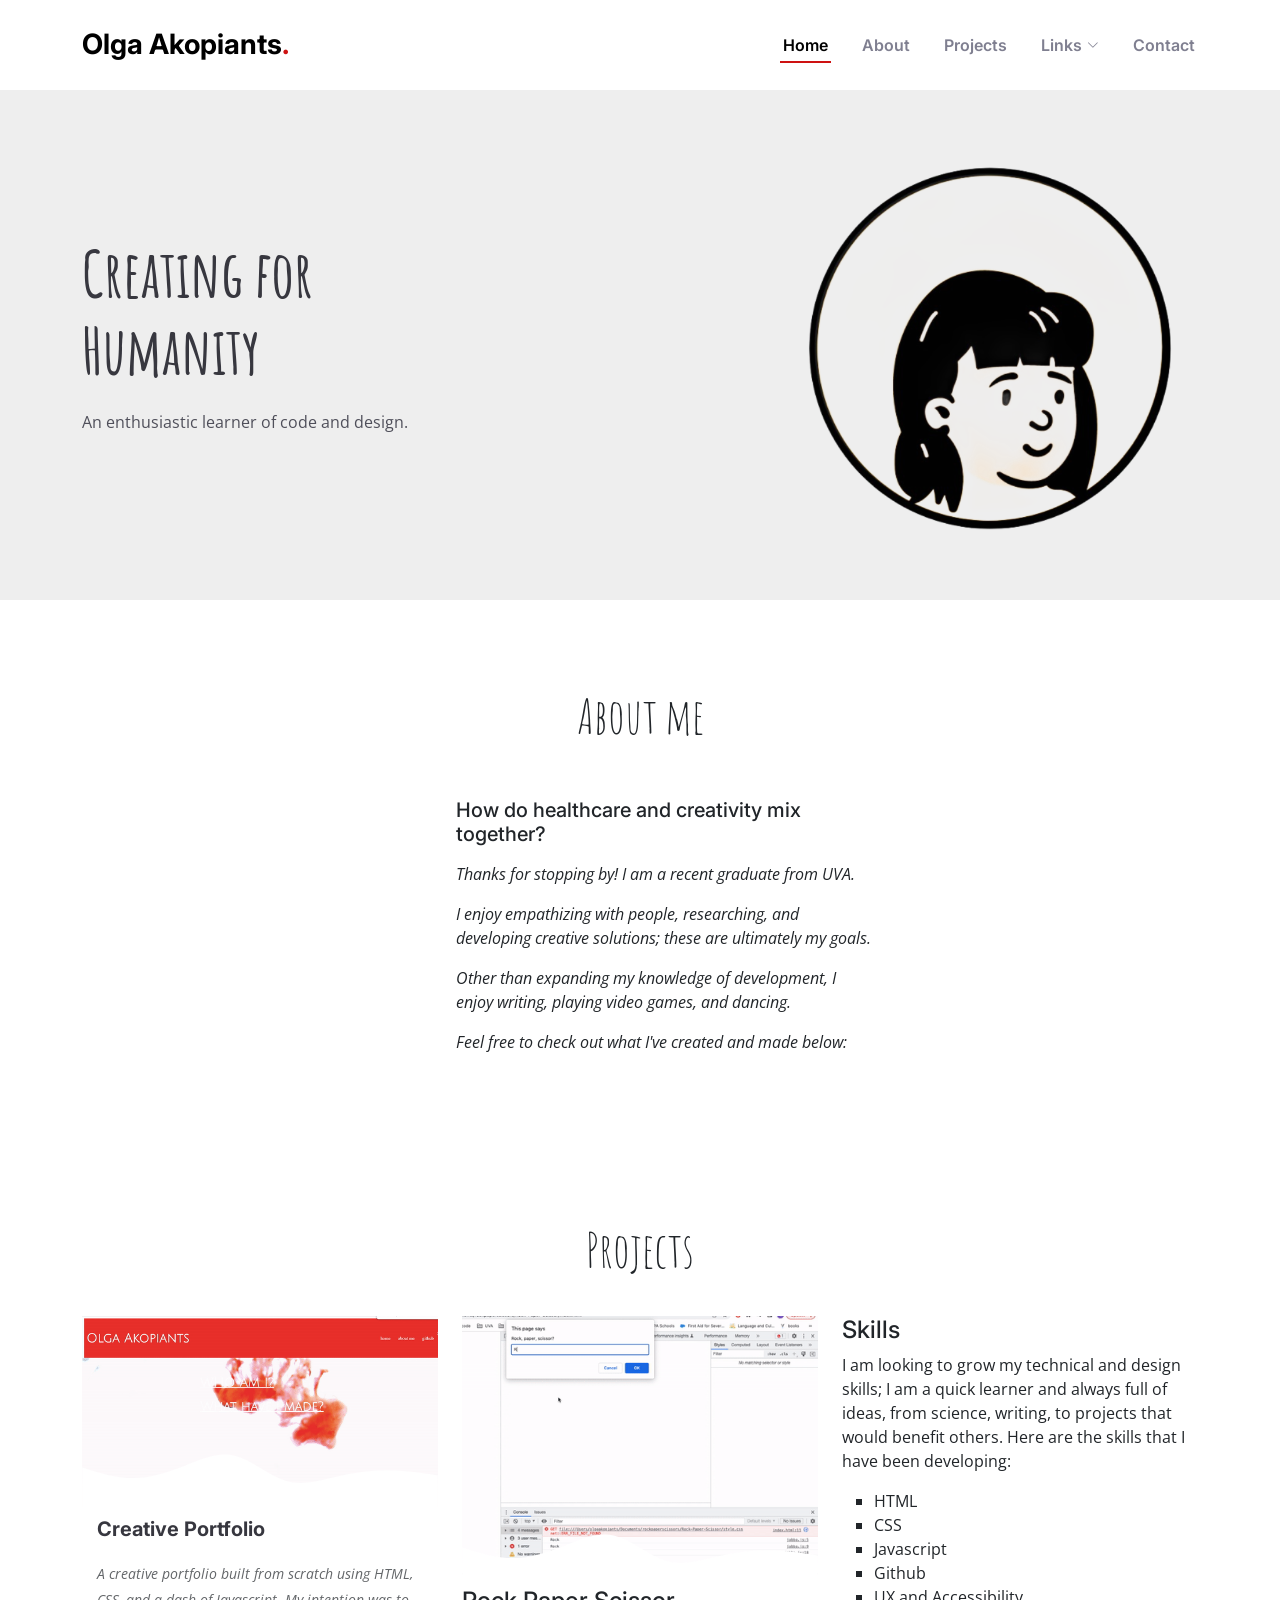
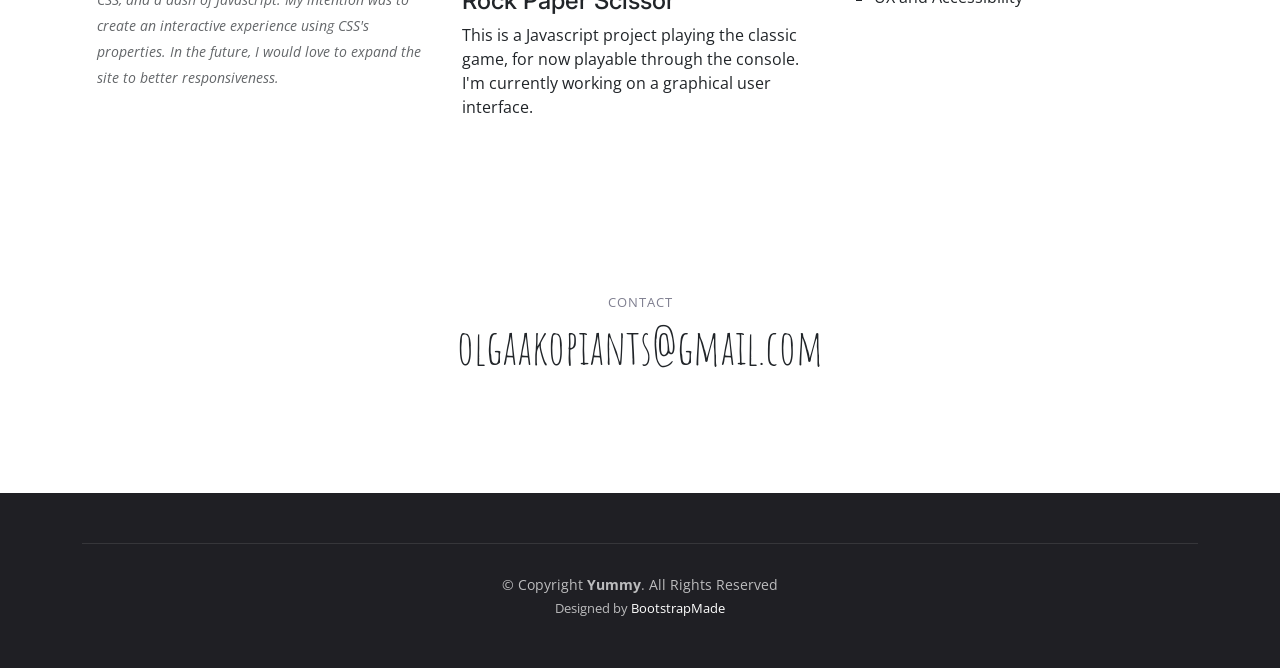
==== commit 12f48321: "Secondedit" ====
--- a/index.html
+++ b/index.html
@@ -52,29 +52,20 @@
         <ul>
           <li><a href="#hero">Home</a></li>
           <li><a href="#about">About</a></li>
-          <li><a href="#gallery">Projects</a></li>
-          <li class="dropdown"><a href="#"><span>Drop Down</span> <i class="bi bi-chevron-down dropdown-indicator"></i></a>
+          <li><a href="#projects">Projects</a></li>
+          <li class="dropdown"><a href="#"><span>Links</span> <i class="bi bi-chevron-down dropdown-indicator"></i></a>
             <ul>
-              <li><a href="#">Drop Down 1</a></li>
-              <li class="dropdown"><a href="#"><span>Deep Drop Down</span> <i class="bi bi-chevron-down dropdown-indicator"></i></a>
-                <ul>
-                  <li><a href="#">Deep Drop Down 1</a></li>
-                  <li><a href="#">Deep Drop Down 2</a></li>
-                  <li><a href="#">Deep Drop Down 3</a></li>
-                  <li><a href="#">Deep Drop Down 4</a></li>
-                  <li><a href="#">Deep Drop Down 5</a></li>
-                </ul>
-              </li>
-              <li><a href="#">Drop Down 2</a></li>
-              <li><a href="#">Drop Down 3</a></li>
-              <li><a href="#">Drop Down 4</a></li>
+              <li> <a href="https://github.com/olgaako" target="_blank">Github</a></li>
+              <li><a href="#">Resume</a></li>
+              <!-- <li><a href="#">Drop Down 3</a></li>
+              <li><a href="#">Drop Down 4</a></li> -->
             </ul>
           </li>
           <li><a href="#contact">Contact</a></li>
         </ul>
       </nav><!-- .navbar -->
 
-      <a class="btn-book-a-table" href="#book-a-table">Book a Table</a>
+      <!-- <a class="btn-book-a-table" href="#book-a-table">Book a Table</a> -->
       <i class="mobile-nav-toggle mobile-nav-show bi bi-list"></i>
       <i class="mobile-nav-toggle mobile-nav-hide d-none bi bi-x"></i>
 
@@ -86,15 +77,14 @@
     <div class="container">
       <div class="row justify-content-between gy-5">
         <div class="col-lg-5 order-2 order-lg-1 d-flex flex-column justify-content-center align-items-center align-items-lg-start text-center text-lg-start">
-          <h2 data-aos="fade-up">Enjoy Your Healthy<br>Delicious Food</h2>
-          <p data-aos="fade-up" data-aos-delay="100">Sed autem laudantium dolores. Voluptatem itaque ea consequatur eveniet. Eum quas beatae cumque eum quaerat.</p>
+          <h2 data-aos="fade-up">Creating for<br>Humanity</h2>
+          <p data-aos="fade-up" data-aos-delay="100"> An enthusiastic learner of code and design.</p>
           <div class="d-flex" data-aos="fade-up" data-aos-delay="200">
-            <a href="#book-a-table" class="btn-book-a-table">Book a Table</a>
-            <a href="https://www.youtube.com/watch?v=LXb3EKWsInQ" class="glightbox btn-watch-video d-flex align-items-center"><i class="bi bi-play-circle"></i><span>Watch Video</span></a>
           </div>
         </div>
         <div class="col-lg-5 order-1 order-lg-2 text-center text-lg-start">
-          <img src="assets/img/hero-img.png" class="img-fluid" alt="" data-aos="zoom-out" data-aos-delay="300">
+          <img src="assets/img/metransparent.png" class="img-fluid" alt="" data-aos="zoom-out" data-aos-delay="300">
+          <!-- credit to https://www.openpeeps.com/ -->
         </div>
       </div>
     </div>
@@ -107,37 +97,30 @@
       <div class="container" data-aos="fade-up">
 
         <div class="section-header">
-          <h2>About Us</h2>
-          <p>Learn More <span>About Us</span></p>
-        </div>
-
-        <div class="row gy-4">
-          <div class="col-lg-7 position-relative about-img" style="background-image: url(assets/img/about.jpg) ;" data-aos="fade-up" data-aos-delay="150">
-            <div class="call-us position-absolute">
-              <h4>Book a Table</h4>
-              <p>+1 5589 55488 55</p>
-            </div>
+          <p> About me</p>
+        </div>
+
+        <div class="row_2">
+          <div class="about-img" >
+            <img src="assets/img/aboutme copy.JPG" class="about-img" alt="" data-aos="zoom-out" data-aos-delay="300">
           </div>
           <div class="col-lg-5 d-flex align-items-end" data-aos="fade-up" data-aos-delay="300">
             <div class="content ps-0 ps-lg-5">
               <p class="fst-italic">
-                Lorem ipsum dolor sit amet, consectetur adipiscing elit, sed do eiusmod tempor incididunt ut labore et dolore
-                magna aliqua.
-              </p>
-              <ul>
-                <li><i class="bi bi-check2-all"></i> Ullamco laboris nisi ut aliquip ex ea commodo consequat.</li>
-                <li><i class="bi bi-check2-all"></i> Duis aute irure dolor in reprehenderit in voluptate velit.</li>
-                <li><i class="bi bi-check2-all"></i> Ullamco laboris nisi ut aliquip ex ea commodo consequat. Duis aute irure dolor in reprehenderit in voluptate trideta storacalaperda mastiro dolore eu fugiat nulla pariatur.</li>
-              </ul>
-              <p>
-                Ullamco laboris nisi ut aliquip ex ea commodo consequat. Duis aute irure dolor in reprehenderit in voluptate
-                velit esse cillum dolore eu fugiat nulla pariatur. Excepteur sint occaecat cupidatat non proident
-              </p>
-
-              <div class="position-relative mt-4">
-                <img src="assets/img/about-2.jpg" class="img-fluid" alt="">
-                <a href="https://www.youtube.com/watch?v=LXb3EKWsInQ" class="glightbox play-btn"></a>
-              </div>
+                <h5>How do healthcare and creativity mix together?</h5>
+              </p>
+              <p class="fst-italic">
+                Thanks for stopping by! I am a recent graduate from UVA.  
+              </p>
+              <p class="fst-italic">
+                I enjoy empathizing with people, researching, and developing creative solutions; these are ultimately my goals.
+              </p>
+              <p class="fst-italic">
+                Other than expanding my knowledge of development, I enjoy writing, playing video games, and dancing.
+              </p>
+              <p class="fst-italic">
+                Feel free to check out what I've created and made below:
+              </p>
             </div>
           </div>
         </div>
@@ -145,769 +128,73 @@
       </div>
     </section><!-- End About Section -->
 
-    <!-- ======= Why Us Section ======= -->
-    <section id="why-us" class="why-us section-bg">
+
+
+    <!-- ======= Project Section ======= -->
+    <section id="projects" class="projects">
       <div class="container" data-aos="fade-up">
 
+        <div class="section-header">
+          <p> Projects </p>
+        </div>
+
         <div class="row gy-4">
 
-          <div class="col-lg-4" data-aos="fade-up" data-aos-delay="100">
-            <div class="why-box">
-              <h3>Why Choose Yummy?</h3>
-              <p>
-                Lorem ipsum dolor sit amet, consectetur adipiscing elit, sed do eiusmod tempor incididunt ut labore et dolore magna aliqua. Duis aute irure dolor in reprehenderit
-                Asperiores dolores sed et. Tenetur quia eos. Autem tempore quibusdam vel necessitatibus optio ad corporis.
-              </p>
-              <div class="text-center">
-                <a href="#" class="more-btn">Learn More <i class="bx bx-chevron-right"></i></a>
-              </div>
-            </div>
-          </div><!-- End Why Box -->
-
-          <div class="col-lg-8 d-flex align-items-center">
-            <div class="row gy-4">
-
-              <div class="col-xl-4" data-aos="fade-up" data-aos-delay="200">
-                <div class="icon-box d-flex flex-column justify-content-center align-items-center">
-                  <i class="bi bi-clipboard-data"></i>
-                  <h4>Corporis voluptates officia eiusmod</h4>
-                  <p>Consequuntur sunt aut quasi enim aliquam quae harum pariatur laboris nisi ut aliquip</p>
+          <div class="col-lg-4 col-md-6 d-flex align-items-stretch" data-aos="fade-up" data-aos-delay="100">
+            <div class="pro-thing">
+              <div class="member-img">
+                <img src="assets/img/sitedemo.gif" class="img-fluid" alt="">
+                <div class="social">
+                  <a href="https://olgaako.github.io/portfolio/" target="_blank"><i class="bi bi-link-45deg"></i></a>
                 </div>
-              </div><!-- End Icon Box -->
-
-              <div class="col-xl-4" data-aos="fade-up" data-aos-delay="300">
-                <div class="icon-box d-flex flex-column justify-content-center align-items-center">
-                  <i class="bi bi-gem"></i>
-                  <h4>Ullamco laboris ladore pan</h4>
-                  <p>Excepteur sint occaecat cupidatat non proident, sunt in culpa qui officia deserunt</p>
+              </div>
+              <div class="member-info">
+                <h4>Creative Portfolio</h4>
+                <p> A creative portfolio built from scratch using HTML, CSS, and a dash of Javascript. My intention was to create an interactive experience using CSS's properties. In the future, I would love to expand the site to better responsiveness.</p>
+              </div>
+            </div>
+          </div>
+          <!-- end first project -->
+
+          <div class="col-lg-4 col-md-6 d-flex align-items-stretch" data-aos="fade-up" data-aos-delay="200">
+            <div class="pro-thing">
+              <div class="member-img">
+                <img src="assets/img/RPS.gif" class="img-fluid" alt="">
+                <div class="social">
+                  <a href="https://github.com/olgaako/Rock-Paper-Scissor.git " target="_blank"><i class="bi bi-link-45deg"></i></a>
                 </div>
-              </div><!-- End Icon Box -->
-
-              <div class="col-xl-4" data-aos="fade-up" data-aos-delay="400">
-                <div class="icon-box d-flex flex-column justify-content-center align-items-center">
-                  <i class="bi bi-inboxes"></i>
-                  <h4>Labore consequatur incidid dolore</h4>
-                  <p>Aut suscipit aut cum nemo deleniti aut omnis. Doloribus ut maiores omnis facere</p>
-                </div>
-              </div><!-- End Icon Box -->
-
-            </div>
-          </div>
-
-        </div>
-
-      </div>
-    </section><!-- End Why Us Section -->
-
-    <!-- ======= Stats Counter Section ======= -->
-    <section id="stats-counter" class="stats-counter">
-      <div class="container" data-aos="zoom-out">
-
-        <div class="row gy-4">
-
-          <div class="col-lg-3 col-md-6">
-            <div class="stats-item text-center w-100 h-100">
-              <span data-purecounter-start="0" data-purecounter-end="232" data-purecounter-duration="1" class="purecounter"></span>
-              <p>Clients</p>
-            </div>
-          </div><!-- End Stats Item -->
-
-          <div class="col-lg-3 col-md-6">
-            <div class="stats-item text-center w-100 h-100">
-              <span data-purecounter-start="0" data-purecounter-end="521" data-purecounter-duration="1" class="purecounter"></span>
-              <p>Projects</p>
-            </div>
-          </div><!-- End Stats Item -->
-
-          <div class="col-lg-3 col-md-6">
-            <div class="stats-item text-center w-100 h-100">
-              <span data-purecounter-start="0" data-purecounter-end="1453" data-purecounter-duration="1" class="purecounter"></span>
-              <p>Hours Of Support</p>
-            </div>
-          </div><!-- End Stats Item -->
-
-          <div class="col-lg-3 col-md-6">
-            <div class="stats-item text-center w-100 h-100">
-              <span data-purecounter-start="0" data-purecounter-end="32" data-purecounter-duration="1" class="purecounter"></span>
-              <p>Workers</p>
-            </div>
-          </div><!-- End Stats Item -->
-
-        </div>
-
-      </div>
-    </section><!-- End Stats Counter Section -->
-
-    <!-- ======= Menu Section ======= -->
-    <section id="menu" class="menu">
-      <div class="container" data-aos="fade-up">
-
-        <div class="section-header">
-          <h2>Our Menu</h2>
-          <p>Check Our <span>Yummy Menu</span></p>
-        </div>
-
-        <ul class="nav nav-tabs d-flex justify-content-center" data-aos="fade-up" data-aos-delay="200">
-
-          <li class="nav-item">
-            <a class="nav-link active show" data-bs-toggle="tab" data-bs-target="#menu-starters">
-              <h4>Starters</h4>
-            </a>
-          </li><!-- End tab nav item -->
-
-          <li class="nav-item">
-            <a class="nav-link" data-bs-toggle="tab" data-bs-target="#menu-breakfast">
-              <h4>Breakfast</h4>
-            </a><!-- End tab nav item -->
-
-          <li class="nav-item">
-            <a class="nav-link" data-bs-toggle="tab" data-bs-target="#menu-lunch">
-              <h4>Lunch</h4>
-            </a>
-          </li><!-- End tab nav item -->
-
-          <li class="nav-item">
-            <a class="nav-link" data-bs-toggle="tab" data-bs-target="#menu-dinner">
-              <h4>Dinner</h4>
-            </a>
-          </li><!-- End tab nav item -->
-
-        </ul>
-
-        <div class="tab-content" data-aos="fade-up" data-aos-delay="300">
-
-          <div class="tab-pane fade active show" id="menu-starters">
-
-            <div class="tab-header text-center">
-              <p>Menu</p>
-              <h3>Starters</h3>
-            </div>
-
-            <div class="row gy-5">
-
-              <div class="col-lg-4 menu-item">
-                <a href="assets/img/menu/menu-item-1.png" class="glightbox"><img src="assets/img/menu/menu-item-1.png" class="menu-img img-fluid" alt=""></a>
-                <h4>Magnam Tiste</h4>
-                <p class="ingredients">
-                  Lorem, deren, trataro, filede, nerada
+              </div>
+              <div class="pro-thing">
+                <h4>Rock Paper Scissor</h4>
+                <p>This is a Javascript project playing the classic game, for now playable through the console. I'm currently working on a graphical user interface.</p>
+              </div>
+            </div>
+          </div><!-- RPS-->
+
+<div class="col-lg-4 col-md-6 d-flex align-items-stretch" data-aos="fade-up" data-aos-delay="300">
+            <div class="additionaltext">
+              <div class="member-info">
+                <h4> Skills </h4>
+                <p>
+                  I am looking to grow my technical and design skills; I am a quick learner and always full of ideas, from science, writing, to projects that would benefit others. Here are the skills that I have been developing:
+                  <ul style ="list-style-type:square">
+                    <li> HTML</li>
+                    <li> CSS </li>
+                    <li> Javascript</li>
+                    <li> Github </li>
+                    <li> UX and Accessibility</li>
+                  </ul>
                 </p>
-                <p class="price">
-                  $5.95
-                </p>
-              </div><!-- Menu Item -->
-
-              <div class="col-lg-4 menu-item">
-                <a href="assets/img/menu/menu-item-2.png" class="glightbox"><img src="assets/img/menu/menu-item-2.png" class="menu-img img-fluid" alt=""></a>
-                <h4>Aut Luia</h4>
-                <p class="ingredients">
-                  Lorem, deren, trataro, filede, nerada
-                </p>
-                <p class="price">
-                  $14.95
-                </p>
-              </div><!-- Menu Item -->
-
-              <div class="col-lg-4 menu-item">
-                <a href="assets/img/menu/menu-item-3.png" class="glightbox"><img src="assets/img/menu/menu-item-3.png" class="menu-img img-fluid" alt=""></a>
-                <h4>Est Eligendi</h4>
-                <p class="ingredients">
-                  Lorem, deren, trataro, filede, nerada
-                </p>
-                <p class="price">
-                  $8.95
-                </p>
-              </div><!-- Menu Item -->
-
-              <div class="col-lg-4 menu-item">
-                <a href="assets/img/menu/menu-item-4.png" class="glightbox"><img src="assets/img/menu/menu-item-4.png" class="menu-img img-fluid" alt=""></a>
-                <h4>Eos Luibusdam</h4>
-                <p class="ingredients">
-                  Lorem, deren, trataro, filede, nerada
-                </p>
-                <p class="price">
-                  $12.95
-                </p>
-              </div><!-- Menu Item -->
-
-              <div class="col-lg-4 menu-item">
-                <a href="assets/img/menu/menu-item-5.png" class="glightbox"><img src="assets/img/menu/menu-item-5.png" class="menu-img img-fluid" alt=""></a>
-                <h4>Eos Luibusdam</h4>
-                <p class="ingredients">
-                  Lorem, deren, trataro, filede, nerada
-                </p>
-                <p class="price">
-                  $12.95
-                </p>
-              </div><!-- Menu Item -->
-
-              <div class="col-lg-4 menu-item">
-                <a href="assets/img/menu/menu-item-6.png" class="glightbox"><img src="assets/img/menu/menu-item-6.png" class="menu-img img-fluid" alt=""></a>
-                <h4>Laboriosam Direva</h4>
-                <p class="ingredients">
-                  Lorem, deren, trataro, filede, nerada
-                </p>
-                <p class="price">
-                  $9.95
-                </p>
-              </div><!-- Menu Item -->
-
-            </div>
-          </div><!-- End Starter Menu Content -->
-
-          <div class="tab-pane fade" id="menu-breakfast">
-
-            <div class="tab-header text-center">
-              <p>Menu</p>
-              <h3>Breakfast</h3>
-            </div>
-
-            <div class="row gy-5">
-
-              <div class="col-lg-4 menu-item">
-                <a href="assets/img/menu/menu-item-1.png" class="glightbox"><img src="assets/img/menu/menu-item-1.png" class="menu-img img-fluid" alt=""></a>
-                <h4>Magnam Tiste</h4>
-                <p class="ingredients">
-                  Lorem, deren, trataro, filede, nerada
-                </p>
-                <p class="price">
-                  $5.95
-                </p>
-              </div><!-- Menu Item -->
-
-              <div class="col-lg-4 menu-item">
-                <a href="assets/img/menu/menu-item-2.png" class="glightbox"><img src="assets/img/menu/menu-item-2.png" class="menu-img img-fluid" alt=""></a>
-                <h4>Aut Luia</h4>
-                <p class="ingredients">
-                  Lorem, deren, trataro, filede, nerada
-                </p>
-                <p class="price">
-                  $14.95
-                </p>
-              </div><!-- Menu Item -->
-
-              <div class="col-lg-4 menu-item">
-                <a href="assets/img/menu/menu-item-3.png" class="glightbox"><img src="assets/img/menu/menu-item-3.png" class="menu-img img-fluid" alt=""></a>
-                <h4>Est Eligendi</h4>
-                <p class="ingredients">
-                  Lorem, deren, trataro, filede, nerada
-                </p>
-                <p class="price">
-                  $8.95
-                </p>
-              </div><!-- Menu Item -->
-
-              <div class="col-lg-4 menu-item">
-                <a href="assets/img/menu/menu-item-4.png" class="glightbox"><img src="assets/img/menu/menu-item-4.png" class="menu-img img-fluid" alt=""></a>
-                <h4>Eos Luibusdam</h4>
-                <p class="ingredients">
-                  Lorem, deren, trataro, filede, nerada
-                </p>
-                <p class="price">
-                  $12.95
-                </p>
-              </div><!-- Menu Item -->
-
-              <div class="col-lg-4 menu-item">
-                <a href="assets/img/menu/menu-item-5.png" class="glightbox"><img src="assets/img/menu/menu-item-5.png" class="menu-img img-fluid" alt=""></a>
-                <h4>Eos Luibusdam</h4>
-                <p class="ingredients">
-                  Lorem, deren, trataro, filede, nerada
-                </p>
-                <p class="price">
-                  $12.95
-                </p>
-              </div><!-- Menu Item -->
-
-              <div class="col-lg-4 menu-item">
-                <a href="assets/img/menu/menu-item-6.png" class="glightbox"><img src="assets/img/menu/menu-item-6.png" class="menu-img img-fluid" alt=""></a>
-                <h4>Laboriosam Direva</h4>
-                <p class="ingredients">
-                  Lorem, deren, trataro, filede, nerada
-                </p>
-                <p class="price">
-                  $9.95
-                </p>
-              </div><!-- Menu Item -->
-
-            </div>
-          </div><!-- End Breakfast Menu Content -->
-
-          <div class="tab-pane fade" id="menu-lunch">
-
-            <div class="tab-header text-center">
-              <p>Menu</p>
-              <h3>Lunch</h3>
-            </div>
-
-            <div class="row gy-5">
-
-              <div class="col-lg-4 menu-item">
-                <a href="assets/img/menu/menu-item-1.png" class="glightbox"><img src="assets/img/menu/menu-item-1.png" class="menu-img img-fluid" alt=""></a>
-                <h4>Magnam Tiste</h4>
-                <p class="ingredients">
-                  Lorem, deren, trataro, filede, nerada
-                </p>
-                <p class="price">
-                  $5.95
-                </p>
-              </div><!-- Menu Item -->
-
-              <div class="col-lg-4 menu-item">
-                <a href="assets/img/menu/menu-item-2.png" class="glightbox"><img src="assets/img/menu/menu-item-2.png" class="menu-img img-fluid" alt=""></a>
-                <h4>Aut Luia</h4>
-                <p class="ingredients">
-                  Lorem, deren, trataro, filede, nerada
-                </p>
-                <p class="price">
-                  $14.95
-                </p>
-              </div><!-- Menu Item -->
-
-              <div class="col-lg-4 menu-item">
-                <a href="assets/img/menu/menu-item-3.png" class="glightbox"><img src="assets/img/menu/menu-item-3.png" class="menu-img img-fluid" alt=""></a>
-                <h4>Est Eligendi</h4>
-                <p class="ingredients">
-                  Lorem, deren, trataro, filede, nerada
-                </p>
-                <p class="price">
-                  $8.95
-                </p>
-              </div><!-- Menu Item -->
-
-              <div class="col-lg-4 menu-item">
-                <a href="assets/img/menu/menu-item-4.png" class="glightbox"><img src="assets/img/menu/menu-item-4.png" class="menu-img img-fluid" alt=""></a>
-                <h4>Eos Luibusdam</h4>
-                <p class="ingredients">
-                  Lorem, deren, trataro, filede, nerada
-                </p>
-                <p class="price">
-                  $12.95
-                </p>
-              </div><!-- Menu Item -->
-
-              <div class="col-lg-4 menu-item">
-                <a href="assets/img/menu/menu-item-5.png" class="glightbox"><img src="assets/img/menu/menu-item-5.png" class="menu-img img-fluid" alt=""></a>
-                <h4>Eos Luibusdam</h4>
-                <p class="ingredients">
-                  Lorem, deren, trataro, filede, nerada
-                </p>
-                <p class="price">
-                  $12.95
-                </p>
-              </div><!-- Menu Item -->
-
-              <div class="col-lg-4 menu-item">
-                <a href="assets/img/menu/menu-item-6.png" class="glightbox"><img src="assets/img/menu/menu-item-6.png" class="menu-img img-fluid" alt=""></a>
-                <h4>Laboriosam Direva</h4>
-                <p class="ingredients">
-                  Lorem, deren, trataro, filede, nerada
-                </p>
-                <p class="price">
-                  $9.95
-                </p>
-              </div><!-- Menu Item -->
-
-            </div>
-          </div><!-- End Lunch Menu Content -->
-
-          <div class="tab-pane fade" id="menu-dinner">
-
-            <div class="tab-header text-center">
-              <p>Menu</p>
-              <h3>Dinner</h3>
-            </div>
-
-            <div class="row gy-5">
-
-              <div class="col-lg-4 menu-item">
-                <a href="assets/img/menu/menu-item-1.png" class="glightbox"><img src="assets/img/menu/menu-item-1.png" class="menu-img img-fluid" alt=""></a>
-                <h4>Magnam Tiste</h4>
-                <p class="ingredients">
-                  Lorem, deren, trataro, filede, nerada
-                </p>
-                <p class="price">
-                  $5.95
-                </p>
-              </div><!-- Menu Item -->
-
-              <div class="col-lg-4 menu-item">
-                <a href="assets/img/menu/menu-item-2.png" class="glightbox"><img src="assets/img/menu/menu-item-2.png" class="menu-img img-fluid" alt=""></a>
-                <h4>Aut Luia</h4>
-                <p class="ingredients">
-                  Lorem, deren, trataro, filede, nerada
-                </p>
-                <p class="price">
-                  $14.95
-                </p>
-              </div><!-- Menu Item -->
-
-              <div class="col-lg-4 menu-item">
-                <a href="assets/img/menu/menu-item-3.png" class="glightbox"><img src="assets/img/menu/menu-item-3.png" class="menu-img img-fluid" alt=""></a>
-                <h4>Est Eligendi</h4>
-                <p class="ingredients">
-                  Lorem, deren, trataro, filede, nerada
-                </p>
-                <p class="price">
-                  $8.95
-                </p>
-              </div><!-- Menu Item -->
-
-              <div class="col-lg-4 menu-item">
-                <a href="assets/img/menu/menu-item-4.png" class="glightbox"><img src="assets/img/menu/menu-item-4.png" class="menu-img img-fluid" alt=""></a>
-                <h4>Eos Luibusdam</h4>
-                <p class="ingredients">
-                  Lorem, deren, trataro, filede, nerada
-                </p>
-                <p class="price">
-                  $12.95
-                </p>
-              </div><!-- Menu Item -->
-
-              <div class="col-lg-4 menu-item">
-                <a href="assets/img/menu/menu-item-5.png" class="glightbox"><img src="assets/img/menu/menu-item-5.png" class="menu-img img-fluid" alt=""></a>
-                <h4>Eos Luibusdam</h4>
-                <p class="ingredients">
-                  Lorem, deren, trataro, filede, nerada
-                </p>
-                <p class="price">
-                  $12.95
-                </p>
-              </div><!-- Menu Item -->
-
-              <div class="col-lg-4 menu-item">
-                <a href="assets/img/menu/menu-item-6.png" class="glightbox"><img src="assets/img/menu/menu-item-6.png" class="menu-img img-fluid" alt=""></a>
-                <h4>Laboriosam Direva</h4>
-                <p class="ingredients">
-                  Lorem, deren, trataro, filede, nerada
-                </p>
-                <p class="price">
-                  $9.95
-                </p>
-              </div><!-- Menu Item -->
-
-            </div>
-          </div><!-- End Dinner Menu Content -->
-
-        </div>
-
-      </div>
-    </section><!-- End Menu Section -->
-
-    <!-- ======= Testimonials Section ======= -->
-    <section id="testimonials" class="testimonials section-bg">
-      <div class="container" data-aos="fade-up">
-
-        <div class="section-header">
-          <h2>Testimonials</h2>
-          <p>What Are They <span>Saying About Us</span></p>
-        </div>
-
-        <div class="slides-1 swiper" data-aos="fade-up" data-aos-delay="100">
-          <div class="swiper-wrapper">
-
-            <div class="swiper-slide">
-              <div class="testimonial-item">
-                <div class="row gy-4 justify-content-center">
-                  <div class="col-lg-6">
-                    <div class="testimonial-content">
-                      <p>
-                        <i class="bi bi-quote quote-icon-left"></i>
-                        Proin iaculis purus consequat sem cure digni ssim donec porttitora entum suscipit rhoncus. Accusantium quam, ultricies eget id, aliquam eget nibh et. Maecen aliquam, risus at semper.
-                        <i class="bi bi-quote quote-icon-right"></i>
-                      </p>
-                      <h3>Saul Goodman</h3>
-                      <h4>Ceo &amp; Founder</h4>
-                      <div class="stars">
-                        <i class="bi bi-star-fill"></i><i class="bi bi-star-fill"></i><i class="bi bi-star-fill"></i><i class="bi bi-star-fill"></i><i class="bi bi-star-fill"></i>
-                      </div>
-                    </div>
-                  </div>
-                  <div class="col-lg-2 text-center">
-                    <img src="assets/img/testimonials/testimonials-1.jpg" class="img-fluid testimonial-img" alt="">
-                  </div>
-                </div>
-              </div>
-            </div><!-- End testimonial item -->
-
-            <div class="swiper-slide">
-              <div class="testimonial-item">
-                <div class="row gy-4 justify-content-center">
-                  <div class="col-lg-6">
-                    <div class="testimonial-content">
-                      <p>
-                        <i class="bi bi-quote quote-icon-left"></i>
-                        Export tempor illum tamen malis malis eram quae irure esse labore quem cillum quid cillum eram malis quorum velit fore eram velit sunt aliqua noster fugiat irure amet legam anim culpa.
-                        <i class="bi bi-quote quote-icon-right"></i>
-                      </p>
-                      <h3>Sara Wilsson</h3>
-                      <h4>Designer</h4>
-                      <div class="stars">
-                        <i class="bi bi-star-fill"></i><i class="bi bi-star-fill"></i><i class="bi bi-star-fill"></i><i class="bi bi-star-fill"></i><i class="bi bi-star-fill"></i>
-                      </div>
-                    </div>
-                  </div>
-                  <div class="col-lg-2 text-center">
-                    <img src="assets/img/testimonials/testimonials-2.jpg" class="img-fluid testimonial-img" alt="">
-                  </div>
-                </div>
-              </div>
-            </div><!-- End testimonial item -->
-
-            <div class="swiper-slide">
-              <div class="testimonial-item">
-                <div class="row gy-4 justify-content-center">
-                  <div class="col-lg-6">
-                    <div class="testimonial-content">
-                      <p>
-                        <i class="bi bi-quote quote-icon-left"></i>
-                        Enim nisi quem export duis labore cillum quae magna enim sint quorum nulla quem veniam duis minim tempor labore quem eram duis noster aute amet eram fore quis sint minim.
-                        <i class="bi bi-quote quote-icon-right"></i>
-                      </p>
-                      <h3>Jena Karlis</h3>
-                      <h4>Store Owner</h4>
-                      <div class="stars">
-                        <i class="bi bi-star-fill"></i><i class="bi bi-star-fill"></i><i class="bi bi-star-fill"></i><i class="bi bi-star-fill"></i><i class="bi bi-star-fill"></i>
-                      </div>
-                    </div>
-                  </div>
-                  <div class="col-lg-2 text-center">
-                    <img src="assets/img/testimonials/testimonials-3.jpg" class="img-fluid testimonial-img" alt="">
-                  </div>
-                </div>
-              </div>
-            </div><!-- End testimonial item -->
-
-            <div class="swiper-slide">
-              <div class="testimonial-item">
-                <div class="row gy-4 justify-content-center">
-                  <div class="col-lg-6">
-                    <div class="testimonial-content">
-                      <p>
-                        <i class="bi bi-quote quote-icon-left"></i>
-                        Quis quorum aliqua sint quem legam fore sunt eram irure aliqua veniam tempor noster veniam enim culpa labore duis sunt culpa nulla illum cillum fugiat legam esse veniam culpa fore nisi cillum quid.
-                        <i class="bi bi-quote quote-icon-right"></i>
-                      </p>
-                      <h3>John Larson</h3>
-                      <h4>Entrepreneur</h4>
-                      <div class="stars">
-                        <i class="bi bi-star-fill"></i><i class="bi bi-star-fill"></i><i class="bi bi-star-fill"></i><i class="bi bi-star-fill"></i><i class="bi bi-star-fill"></i>
-                      </div>
-                    </div>
-                  </div>
-                  <div class="col-lg-2 text-center">
-                    <img src="assets/img/testimonials/testimonials-4.jpg" class="img-fluid testimonial-img" alt="">
-                  </div>
-                </div>
-              </div>
-            </div><!-- End testimonial item -->
-
-          </div>
-          <div class="swiper-pagination"></div>
-        </div>
-
-      </div>
-    </section><!-- End Testimonials Section -->
-
-    <!-- ======= Events Section ======= -->
-    <section id="events" class="events">
-      <div class="container-fluid" data-aos="fade-up">
-
-        <div class="section-header">
-          <h2>Events</h2>
-          <p>Share <span>Your Moments</span> In Our Restaurant</p>
-        </div>
-
-        <div class="slides-3 swiper" data-aos="fade-up" data-aos-delay="100">
-          <div class="swiper-wrapper">
-
-            <div class="swiper-slide event-item d-flex flex-column justify-content-end" style="background-image: url(assets/img/events-1.jpg)">
-              <h3>Custom Parties</h3>
-              <div class="price align-self-start">$99</div>
-              <p class="description">
-                Quo corporis voluptas ea ad. Consectetur inventore sapiente ipsum voluptas eos omnis facere. Enim facilis veritatis id est rem repudiandae nulla expedita quas.
-              </p>
-            </div><!-- End Event item -->
-
-            <div class="swiper-slide event-item d-flex flex-column justify-content-end" style="background-image: url(assets/img/events-2.jpg)">
-              <h3>Private Parties</h3>
-              <div class="price align-self-start">$289</div>
-              <p class="description">
-                In delectus sint qui et enim. Et ab repudiandae inventore quaerat doloribus. Facere nemo vero est ut dolores ea assumenda et. Delectus saepe accusamus aspernatur.
-              </p>
-            </div><!-- End Event item -->
-
-            <div class="swiper-slide event-item d-flex flex-column justify-content-end" style="background-image: url(assets/img/events-3.jpg)">
-              <h3>Birthday Parties</h3>
-              <div class="price align-self-start">$499</div>
-              <p class="description">
-                Laborum aperiam atque omnis minus omnis est qui assumenda quos. Quis id sit quibusdam. Esse quisquam ducimus officia ipsum ut quibusdam maxime. Non enim perspiciatis.
-              </p>
-            </div><!-- End Event item -->
-
-          </div>
-          <div class="swiper-pagination"></div>
-        </div>
-
-      </div>
-    </section><!-- End Events Section -->
-
-    <!-- ======= Chefs Section ======= -->
-    <section id="chefs" class="chefs section-bg">
-      <div class="container" data-aos="fade-up">
-
-        <div class="section-header">
-          <h2>Chefs</h2>
-          <p>Our <span>Proffesional</span> Chefs</p>
-        </div>
-
-        <div class="row gy-4">
-
-          <div class="col-lg-4 col-md-6 d-flex align-items-stretch" data-aos="fade-up" data-aos-delay="100">
-            <div class="chef-member">
-              <div class="member-img">
-                <img src="assets/img/chefs/chefs-1.jpg" class="img-fluid" alt="">
-                <div class="social">
-                  <a href=""><i class="bi bi-twitter"></i></a>
-                  <a href=""><i class="bi bi-facebook"></i></a>
-                  <a href=""><i class="bi bi-instagram"></i></a>
-                  <a href=""><i class="bi bi-linkedin"></i></a>
-                </div>
-              </div>
-              <div class="member-info">
-                <h4>Walter White</h4>
-                <span>Master Chef</span>
-                <p>Velit aut quia fugit et et. Dolorum ea voluptate vel tempore tenetur ipsa quae aut. Ipsum exercitationem iure minima enim corporis et voluptate.</p>
-              </div>
-            </div>
-          </div><!-- End Chefs Member -->
-
-          <div class="col-lg-4 col-md-6 d-flex align-items-stretch" data-aos="fade-up" data-aos-delay="200">
-            <div class="chef-member">
-              <div class="member-img">
-                <img src="assets/img/chefs/chefs-2.jpg" class="img-fluid" alt="">
-                <div class="social">
-                  <a href=""><i class="bi bi-twitter"></i></a>
-                  <a href=""><i class="bi bi-facebook"></i></a>
-                  <a href=""><i class="bi bi-instagram"></i></a>
-                  <a href=""><i class="bi bi-linkedin"></i></a>
-                </div>
-              </div>
-              <div class="member-info">
-                <h4>Sarah Jhonson</h4>
-                <span>Patissier</span>
-                <p>Quo esse repellendus quia id. Est eum et accusantium pariatur fugit nihil minima suscipit corporis. Voluptate sed quas reiciendis animi neque sapiente.</p>
-              </div>
-            </div>
-          </div><!-- End Chefs Member -->
-
-          <div class="col-lg-4 col-md-6 d-flex align-items-stretch" data-aos="fade-up" data-aos-delay="300">
-            <div class="chef-member">
-              <div class="member-img">
-                <img src="assets/img/chefs/chefs-3.jpg" class="img-fluid" alt="">
-                <div class="social">
-                  <a href=""><i class="bi bi-twitter"></i></a>
-                  <a href=""><i class="bi bi-facebook"></i></a>
-                  <a href=""><i class="bi bi-instagram"></i></a>
-                  <a href=""><i class="bi bi-linkedin"></i></a>
-                </div>
-              </div>
-              <div class="member-info">
-                <h4>William Anderson</h4>
-                <span>Cook</span>
-                <p>Vero omnis enim consequatur. Voluptas consectetur unde qui molestiae deserunt. Voluptates enim aut architecto porro aspernatur molestiae modi.</p>
-              </div>
-            </div>
-          </div><!-- End Chefs Member -->
-
-        </div>
-
-      </div>
-    </section><!-- End Chefs Section -->
-
-    <!-- ======= Book A Table Section ======= -->
-    <section id="book-a-table" class="book-a-table">
-      <div class="container" data-aos="fade-up">
-
-        <div class="section-header">
-          <h2>Book A Table</h2>
-          <p>Book <span>Your Stay</span> With Us</p>
-        </div>
-
-        <div class="row g-0">
-
-          <div class="col-lg-4 reservation-img" style="background-image: url(assets/img/reservation.jpg);" data-aos="zoom-out" data-aos-delay="200"></div>
-
-          <div class="col-lg-8 d-flex align-items-center reservation-form-bg">
-            <form action="forms/book-a-table.php" method="post" role="form" class="php-email-form" data-aos="fade-up" data-aos-delay="100">
-              <div class="row gy-4">
-                <div class="col-lg-4 col-md-6">
-                  <input type="text" name="name" class="form-control" id="name" placeholder="Your Name" data-rule="minlen:4" data-msg="Please enter at least 4 chars">
-                  <div class="validate"></div>
-                </div>
-                <div class="col-lg-4 col-md-6">
-                  <input type="email" class="form-control" name="email" id="email" placeholder="Your Email" data-rule="email" data-msg="Please enter a valid email">
-                  <div class="validate"></div>
-                </div>
-                <div class="col-lg-4 col-md-6">
-                  <input type="text" class="form-control" name="phone" id="phone" placeholder="Your Phone" data-rule="minlen:4" data-msg="Please enter at least 4 chars">
-                  <div class="validate"></div>
-                </div>
-                <div class="col-lg-4 col-md-6">
-                  <input type="text" name="date" class="form-control" id="date" placeholder="Date" data-rule="minlen:4" data-msg="Please enter at least 4 chars">
-                  <div class="validate"></div>
-                </div>
-                <div class="col-lg-4 col-md-6">
-                  <input type="text" class="form-control" name="time" id="time" placeholder="Time" data-rule="minlen:4" data-msg="Please enter at least 4 chars">
-                  <div class="validate"></div>
-                </div>
-                <div class="col-lg-4 col-md-6">
-                  <input type="number" class="form-control" name="people" id="people" placeholder="# of people" data-rule="minlen:1" data-msg="Please enter at least 1 chars">
-                  <div class="validate"></div>
-                </div>
-              </div>
-              <div class="form-group mt-3">
-                <textarea class="form-control" name="message" rows="5" placeholder="Message"></textarea>
-                <div class="validate"></div>
-              </div>
-              <div class="mb-3">
-                <div class="loading">Loading</div>
-                <div class="error-message"></div>
-                <div class="sent-message">Your booking request was sent. We will call back or send an Email to confirm your reservation. Thank you!</div>
-              </div>
-              <div class="text-center"><button type="submit">Book a Table</button></div>
-            </form>
-          </div><!-- End Reservation Form -->
-
-        </div>
-
-      </div>
-    </section><!-- End Book A Table Section -->
-
-    <!-- ======= Gallery Section ======= -->
-    <section id="gallery" class="gallery section-bg">
-      <div class="container" data-aos="fade-up">
-
-        <div class="section-header">
-          <h2>gallery</h2>
-          <p>Check <span>Our Gallery</span></p>
-        </div>
-
-        <div class="gallery-slider swiper">
-          <div class="swiper-wrapper align-items-center">
-            <div class="swiper-slide"><a class="glightbox" data-gallery="images-gallery" href="assets/img/gallery/gallery-1.jpg"><img src="assets/img/gallery/gallery-1.jpg" class="img-fluid" alt=""></a></div>
-            <div class="swiper-slide"><a class="glightbox" data-gallery="images-gallery" href="assets/img/gallery/gallery-2.jpg"><img src="assets/img/gallery/gallery-2.jpg" class="img-fluid" alt=""></a></div>
-            <div class="swiper-slide"><a class="glightbox" data-gallery="images-gallery" href="assets/img/gallery/gallery-3.jpg"><img src="assets/img/gallery/gallery-3.jpg" class="img-fluid" alt=""></a></div>
-            <div class="swiper-slide"><a class="glightbox" data-gallery="images-gallery" href="assets/img/gallery/gallery-4.jpg"><img src="assets/img/gallery/gallery-4.jpg" class="img-fluid" alt=""></a></div>
-            <div class="swiper-slide"><a class="glightbox" data-gallery="images-gallery" href="assets/img/gallery/gallery-5.jpg"><img src="assets/img/gallery/gallery-5.jpg" class="img-fluid" alt=""></a></div>
-            <div class="swiper-slide"><a class="glightbox" data-gallery="images-gallery" href="assets/img/gallery/gallery-6.jpg"><img src="assets/img/gallery/gallery-6.jpg" class="img-fluid" alt=""></a></div>
-            <div class="swiper-slide"><a class="glightbox" data-gallery="images-gallery" href="assets/img/gallery/gallery-7.jpg"><img src="assets/img/gallery/gallery-7.jpg" class="img-fluid" alt=""></a></div>
-            <div class="swiper-slide"><a class="glightbox" data-gallery="images-gallery" href="assets/img/gallery/gallery-8.jpg"><img src="assets/img/gallery/gallery-8.jpg" class="img-fluid" alt=""></a></div>
-          </div>
-          <div class="swiper-pagination"></div>
-        </div>
-
-      </div>
-    </section><!-- End Gallery Section -->
+              </div>
+            </div>
+          </div>
+          <!-- End Text -->
+
+        </div>
+
+      </div>
+    </section> 
+
 
     <!-- ======= Contact Section ======= -->
     <section id="contact" class="contact">
@@ -915,81 +202,12 @@
 
         <div class="section-header">
           <h2>Contact</h2>
-          <p>Need Help? <span>Contact Us</span></p>
-        </div>
-
-        <div class="mb-3">
-          <iframe style="border:0; width: 100%; height: 350px;" src="https://www.google.com/maps/embed?pb=!1m14!1m8!1m3!1d12097.433213460943!2d-74.0062269!3d40.7101282!3m2!1i1024!2i768!4f13.1!3m3!1m2!1s0x0%3A0xb89d1fe6bc499443!2sDowntown+Conference+Center!5e0!3m2!1smk!2sbg!4v1539943755621" frameborder="0" allowfullscreen></iframe>
-        </div><!-- End Google Maps -->
-
-        <div class="row gy-4">
-
-          <div class="col-md-6">
-            <div class="info-item  d-flex align-items-center">
-              <i class="icon bi bi-map flex-shrink-0"></i>
-              <div>
-                <h3>Our Address</h3>
-                <p>A108 Adam Street, New York, NY 535022</p>
-              </div>
-            </div>
-          </div><!-- End Info Item -->
-
-          <div class="col-md-6">
-            <div class="info-item d-flex align-items-center">
-              <i class="icon bi bi-envelope flex-shrink-0"></i>
-              <div>
-                <h3>Email Us</h3>
-                <p>contact@example.com</p>
-              </div>
-            </div>
-          </div><!-- End Info Item -->
-
-          <div class="col-md-6">
-            <div class="info-item  d-flex align-items-center">
-              <i class="icon bi bi-telephone flex-shrink-0"></i>
-              <div>
-                <h3>Call Us</h3>
-                <p>+1 5589 55488 55</p>
-              </div>
-            </div>
-          </div><!-- End Info Item -->
-
-          <div class="col-md-6">
-            <div class="info-item  d-flex align-items-center">
-              <i class="icon bi bi-share flex-shrink-0"></i>
-              <div>
-                <h3>Opening Hours</h3>
-                <div><strong>Mon-Sat:</strong> 11AM - 23PM;
-                  <strong>Sunday:</strong> Closed
-                </div>
-              </div>
-            </div>
-          </div><!-- End Info Item -->
-
-        </div>
-
-        <form action="forms/contact.php" method="post" role="form" class="php-email-form p-3 p-md-4">
-          <div class="row">
-            <div class="col-xl-6 form-group">
-              <input type="text" name="name" class="form-control" id="name" placeholder="Your Name" required>
-            </div>
-            <div class="col-xl-6 form-group">
-              <input type="email" class="form-control" name="email" id="email" placeholder="Your Email" required>
-            </div>
-          </div>
-          <div class="form-group">
-            <input type="text" class="form-control" name="subject" id="subject" placeholder="Subject" required>
-          </div>
-          <div class="form-group">
-            <textarea class="form-control" name="message" rows="5" placeholder="Message" required></textarea>
-          </div>
-          <div class="my-3">
-            <div class="loading">Loading</div>
-            <div class="error-message"></div>
-            <div class="sent-message">Your message has been sent. Thank you!</div>
-          </div>
-          <div class="text-center"><button type="submit">Send Message</button></div>
-        </form>
+          <p> olgaakopiants@gmail.com</p>
+        </div>
+  
+
+        </div>
+
         <!--End Contact Form -->
 
       </div>
@@ -1000,54 +218,7 @@
   <!-- ======= Footer ======= -->
   <footer id="footer" class="footer">
 
-    <div class="container">
-      <div class="row gy-3">
-        <div class="col-lg-3 col-md-6 d-flex">
-          <i class="bi bi-geo-alt icon"></i>
-          <div>
-            <h4>Address</h4>
-            <p>
-              A108 Adam Street <br>
-              New York, NY 535022 - US<br>
-            </p>
-          </div>
-
-        </div>
-
-        <div class="col-lg-3 col-md-6 footer-links d-flex">
-          <i class="bi bi-telephone icon"></i>
-          <div>
-            <h4>Reservations</h4>
-            <p>
-              <strong>Phone:</strong> +1 5589 55488 55<br>
-              <strong>Email:</strong> info@example.com<br>
-            </p>
-          </div>
-        </div>
-
-        <div class="col-lg-3 col-md-6 footer-links d-flex">
-          <i class="bi bi-clock icon"></i>
-          <div>
-            <h4>Opening Hours</h4>
-            <p>
-              <strong>Mon-Sat: 11AM</strong> - 23PM<br>
-              Sunday: Closed
-            </p>
-          </div>
-        </div>
-
-        <div class="col-lg-3 col-md-6 footer-links">
-          <h4>Follow Us</h4>
-          <div class="social-links d-flex">
-            <a href="#" class="twitter"><i class="bi bi-twitter"></i></a>
-            <a href="#" class="facebook"><i class="bi bi-facebook"></i></a>
-            <a href="#" class="instagram"><i class="bi bi-instagram"></i></a>
-            <a href="#" class="linkedin"><i class="bi bi-linkedin"></i></a>
-          </div>
-        </div>
-
-      </div>
-    </div>
+
 
     <div class="container">
       <div class="copyright">
--- a/assets/css/main.css
+++ b/assets/css/main.css
@@ -1,10 +1,10 @@
-/**
-* Template Name: Yummy - v1.2.0
-* Template URL: https://bootstrapmade.com/yummy-bootstrap-restaurant-website-template/
-* Author: BootstrapMade.com
-* License: https://bootstrapmade.com/license/
-*/
-
+/**
+* Template Name: Yummy - v1.2.0
+* Template URL: https://bootstrapmade.com/yummy-bootstrap-restaurant-website-template/
+* Author: BootstrapMade.com
+* License: https://bootstrapmade.com/license/
+*/
+
 /*--------------------------------------------------------------
 # Set main reusable colors and fonts using CSS variables
 # Learn more about CSS variables at https://developer.mozilla.org/en-US/docs/Web/CSS/Using_CSS_custom_properties
@@ -586,8 +586,13 @@
 /*--------------------------------------------------------------
 # About Section
 --------------------------------------------------------------*/
+.row_2{
+  display:flex;
+  justify-content: center;
+}
+
 .about .about-img {
-  min-height: 500px;
+  max-height: 300px;
 }
 
 .about h3 {
@@ -1114,9 +1119,9 @@
 }
 
 /*--------------------------------------------------------------
-# Chefs Section
---------------------------------------------------------------*/
-.chefs .chef-member {
+# Projects Section
+--------------------------------------------------------------*/
+.projects .projects {
   overflow: hidden;
   text-align: center;
   border-radius: 5px;
@@ -1125,12 +1130,12 @@
   transition: 0.3s;
 }
 
-.chefs .chef-member .member-img {
+.projects .pro-thing .member-img {
   position: relative;
   overflow: hidden;
 }
 
-.chefs .chef-member .member-img:after {
+.projects .pro-thing .member-img:after {
   position: absolute;
   content: "";
   left: 0;
@@ -1142,7 +1147,7 @@
   z-index: 1;
 }
 
-.chefs .chef-member .social {
+.projects .pro-thing .social {
   position: absolute;
   right: -100%;
   top: 30px;
@@ -1153,7 +1158,7 @@
   z-index: 2;
 }
 
-.chefs .chef-member .social a {
+.projects .pro-thing .social a {
   transition: color 0.3s;
   color: rgba(55, 55, 63, 0.4);
   margin: 15px 12px;
@@ -1162,33 +1167,32 @@
   text-align: center;
 }
 
-.chefs .chef-member .social a:hover {
+.projects .pro-thing .social a:hover {
   color: rgba(55, 55, 63, 0.9);
 }
 
-.chefs .chef-member .social i {
+.projects .pro-thing .social i {
   font-size: 18px;
 }
 
-.chefs .chef-member .member-info {
+.projects .pro-thing .member-info {
   padding: 10px 15px 20px 15px;
 }
 
-.chefs .chef-member .member-info h4 {
+.projects .pro-thing .member-info h4 {
   font-weight: 700;
   margin-bottom: 5px;
   font-size: 20px;
   color: var(--color-secondary);
 }
-
-.chefs .chef-member .member-info span {
+.projects .pro-thing .member-info span {
   display: block;
   font-size: 14px;
   font-weight: 400;
   color: rgba(33, 37, 41, 0.4);
 }
 
-.chefs .chef-member .member-info p {
+.projects .pro-thing .member-info p {
   font-style: italic;
   font-size: 14px;
   padding-top: 15px;
@@ -1196,12 +1200,12 @@
   color: rgba(33, 37, 41, 0.7);
 }
 
-.chefs .chef-member:hover {
+.projects .pro-thing:hover {
   transform: scale(1.08);
   box-shadow: 0px 0 30px rgba(55, 55, 63, 0.15);
 }
 
-.chefs .chef-member:hover .social {
+.projects .pro-thing:hover .social {
   right: 8px;
   opacity: 1;
 }
